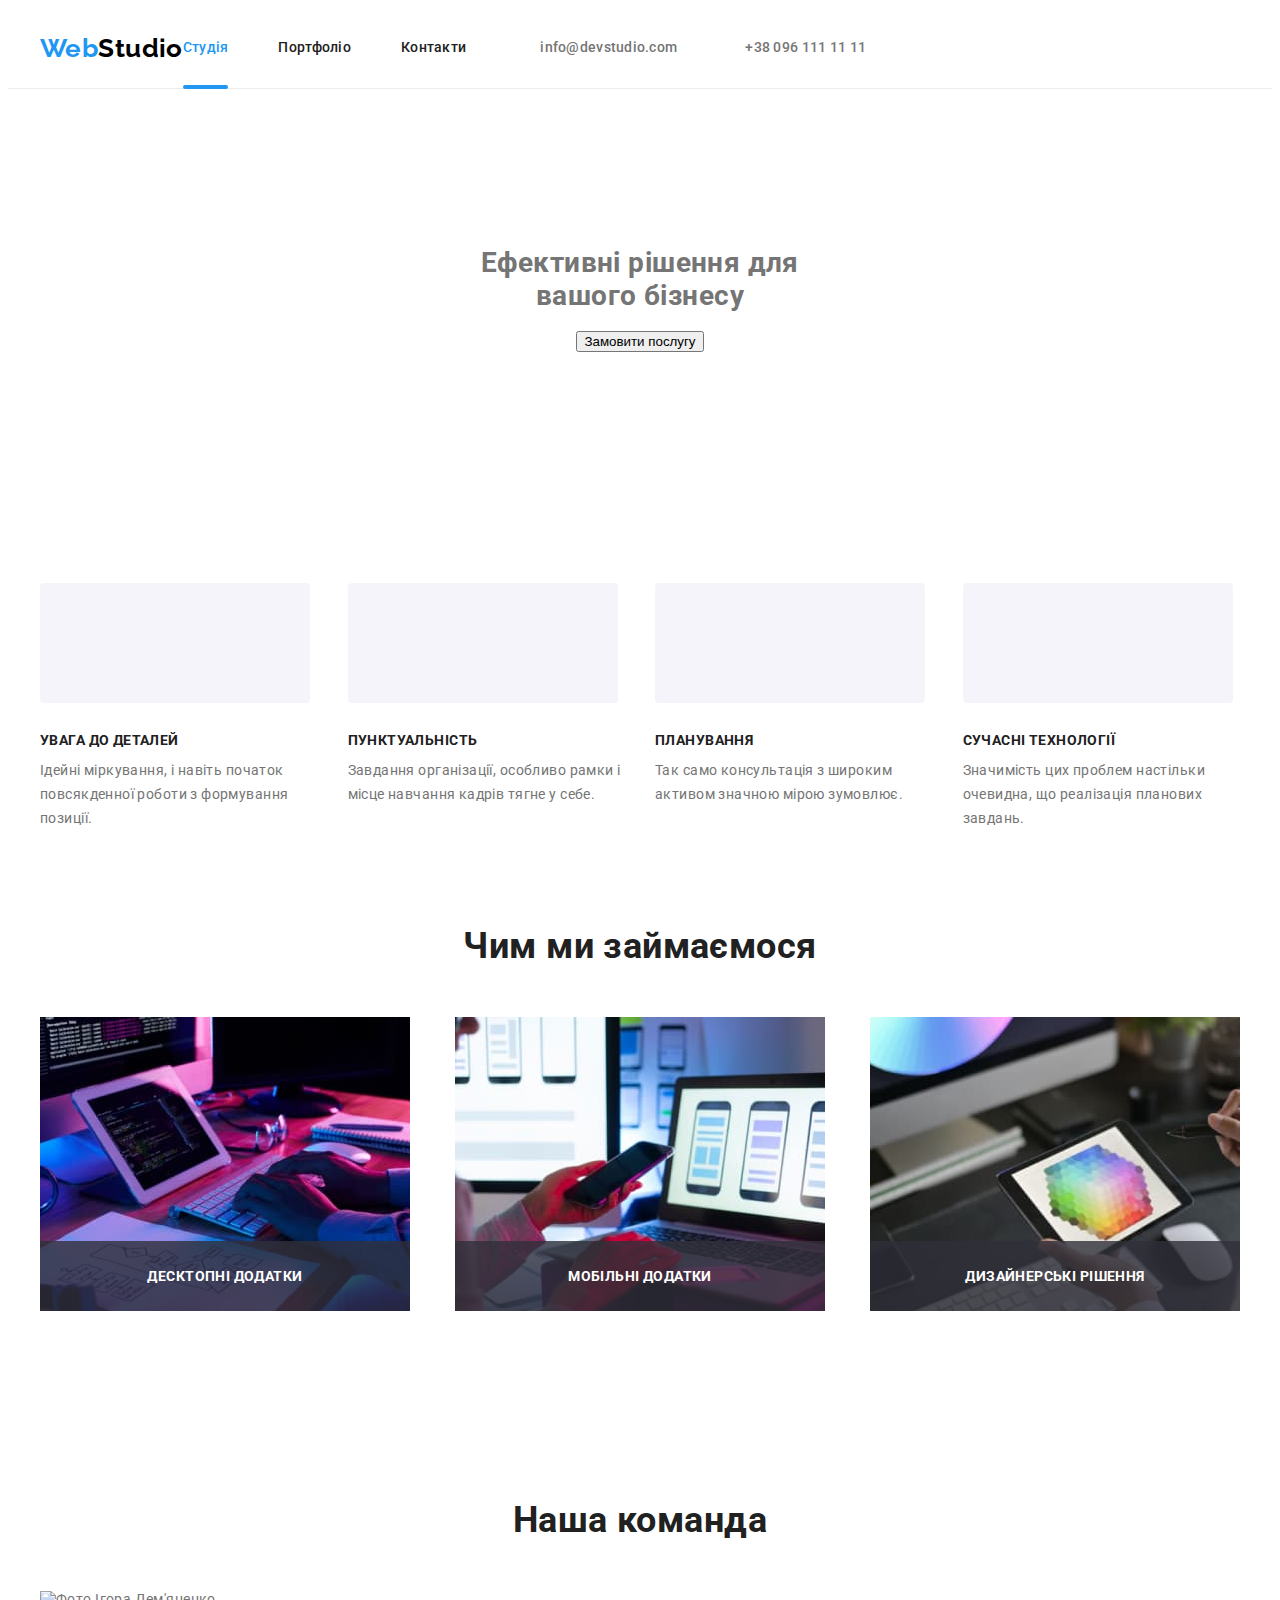
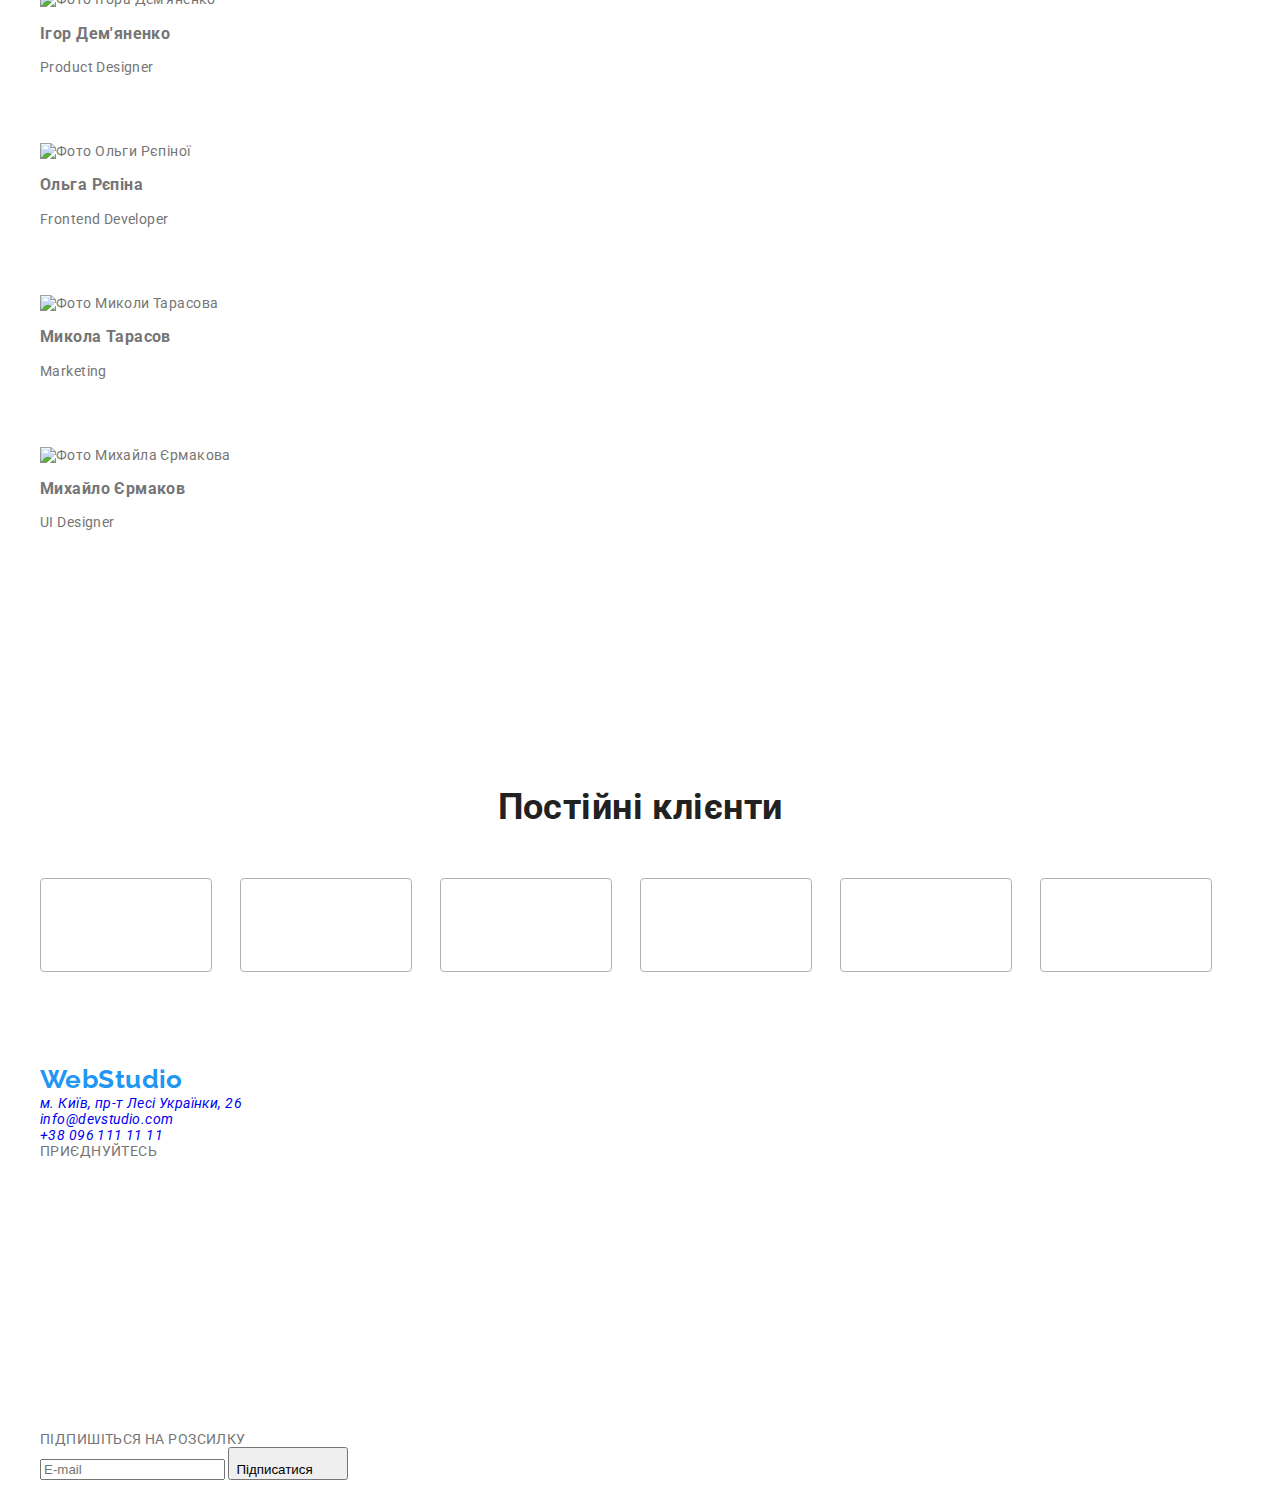
==== index.html @ cad19ddf "07.12.22" ====
<!DOCTYPE html>
<html lang="uk">
<head>
    <meta charset="UTF-8">
    <meta http-equiv="X-UA-Compatible" content="IE=edge">
    <meta name="viewport" content="width=device-width, initial-scale=1.0">
    <title>WebStudio</title>
    <link href="https://fonts.googleapis.com/css2?family=Raleway:wght@700&family=Roboto:wght@400;500;700;900&display=swap" rel="stylesheet">
    <link rel="stylesheet" href="https://cdnjs.cloudflare.com/ajax/libs/modern-normalize/1.1.0/modern-normalize.min.css" integrity="sha512-wpPYUAdjBVSE4KJnH1VR1HeZfpl1ub8YT/NKx4PuQ5NmX2tKuGu6U/JRp5y+Y8XG2tV+wKQpNHVUX03MfMFn9Q==" crossorigin="anonymous" referrerpolicy="no-referrer" />
    <link rel="stylesheet" href="./css/main.min.css">
</head>
<body>

    <!-- header -->

<header class="page-header">
  <div class="container">
    <nav class="site-nav">
        <a href="./index.html" class="logo">Web<span class="logo--black">Studio</span></a>
        <button class="menu-button is-open" 
        data-menu-button>
            <svg
            width="40"
            height="40"
            aria-label="Перемикач мобільного меню">
        
                <use class="icon-close" href="./images/icons.svg#icon-menu-close"></use>
                <use class="icon-menu" href="./images/icons.svg#icon-menu"></use>
            </svg>
        </button>
        <div class="menu is-open" data-menu>
            <ul class="site-nav__list">
                <li class="site-nav__item"><a href="./index.html" class="site-nav__link site-nav__link--current">Студія</a></li>
                <li class="site-nav__item"><a href="./portfolio.html" class="site-nav__link">Портфоліо</a></li>
                <li class="site-nav__item"><a href="" class="site-nav__link">Контакти</a></li>
            </ul>
    
            <ul class="contacts">
                <li class="contacts__item">
                    <a href="tel:+380961111111" class="contacts__link contacts__link--tel">
                        <svg class="contacts__icon" width="10" height="16">
                            <use href="./images/icons.svg#icon-smartphone"></use>
                        </svg>+38 096 111 11 11</a></li>
                <li class="contacts__item">
                    <a href="mailto:info@devstudio.com" class="contacts__link contacts__link--smaller-font">
                        <svg class="contacts__icon" width="16" height="12">
                            <use href="./images/icons.svg#icon-envelope"></use>
                    </svg>info@devstudio.com</a></li>
            </ul>

            <ul class="menu-socials">
                <li class="menu-socials__item"><a href="" class="menu-socials__link">Instagram</a><span class="line">|</span></li>
                <li class="menu-socials__item"><a href="" class="menu-socials__link">Twitter</a><span class="line">|</span></li>
                <li class="menu-socials__item"><a href="" class="menu-socials__link">Facebook</a><span class="line">|</span></li>
                <li class="menu-socials__item"><a href="" class="menu-socials__link">Linkedin</a></li>
            </ul>
        </div>
    </nav>
  </div>
</header>

<main>
    
<!-- hero -->

    <section class="hero">
        <div>
            <h1 class="hero__title">Ефективні рішення для<br>вашого бізнесу</h1>
            <button type="button" class="button" data-modal-open>Замовити послугу</button>
        </div>
    </section>

    <!-- features -->
    
    <section class="section">
        <div class="container">
            <h2 class="section__title section__title--visually-hidden">Особливості</h2>
        <ul class="features">
            <li class="features__item">
                <div class="features__icon">
                    <svg width="70" height="70">
                        <use href="./images/icons.svg#icon-antenna"></use>
                    </svg>
                </div>
                <h3 class="features__title">УВАГА ДО ДЕТАЛЕЙ</h3>
                <p class="features__text">Ідейні міркування, і навіть початок повсякденної роботи з формування позиції.</p>
            </li>
            <li class="features__item">
                <div class="features__icon">
                    <svg width="70" height="70">
                        <use href="./images/icons.svg#icon-clock"></use>
                    </svg>
                </div>
                <h3 class="features__title">ПУНКТУАЛЬНІСТЬ</h3>
                <p class="features__text">Завдання організації, особливо рамки і місце навчання кадрів тягне у себе.</p>
            </li>
            <li class="features__item">
                <div class="features__icon">
                    <svg width="70" height="70">
                        <use href="./images/icons.svg#icon-diagram"></use>
                    </svg>
                </div>
                <h3 class="features__title">ПЛАНУВАННЯ</h3>
                <p class="features__text">Так само консультація з широким активом значною мірою зумовлює.</p>
            </li>
            <li class="features__item">
                <div class="features__icon">
                    <svg width="70" height="70">
                        <use href="./images/icons.svg#icon-astronaut"></use>
                    </svg>
                </div>
                <h3 class="features__title">СУЧАСНІ ТЕХНОЛОГІЇ</h3>
                <p class="features__text">Значимість цих проблем настільки очевидна, що реалізація планових завдань.</p>
            </li>
        </ul>
        </div>
    </section>

    <!-- work -->
    
    <section class="section section--no-padding">
       <div class="container">
        <h2 class="section__title">Чим ми займаємося</h2>
        <ul class="work">
            <li class="work__item">
                <img src="./images/Work/photo1.jpg" alt="Десктопні додатки" width="370">
                <p class="work__description">ДЕСКТОПНІ ДОДАТКИ</p>
            </li>
            <li class="work__item">
                <img src="./images/Work/photo2.jpg" alt="Мобільні додатки" width="370">
                <p class="work__description">МОБІЛЬНІ ДОДАТКИ</p>
            </li>
            <li class="work__item">
                <img src="./images/Work/photo3.jpg" alt="Дизайнерські рішення" width="370">
                <p class="work__description">ДИЗАЙНЕРСЬКІ РІШЕННЯ</p>
            </li>
        </ul>
       </div>
    </section>

    <!-- team -->
    
    <section class="section section--bgc-change">
        <div class="container">
            <h2 class="section__title">Наша команда</h2>
        <ul class="team">
            <li class="team__item">
                <img src="images/Team/team-card-1.jpg" alt="Фото Ігора Дем'яненко" width="270">
                <div class="team__info">
                    <h3 class="team__name">Ігор Дем'яненко</h3>
                    <p class="team__position">Product Designer</p>
                    <ul class="socials">
                        <li>
                            <a href="" class="socials__link">
                                <svg class="socials__icon" width="20" height="20">
                                <use href="./images/icons.svg#icon-instagram"></use>
                                </svg>
                            </a>
                        </li>
                        <li>
                            <a href="" class="socials__link">
                                <svg class="socials__icon" width="20" height="20">
                                <use href="./images/icons.svg#icon-twitter"></use>
                                </svg>
                            </a>
                        </li>
                        <li>
                            <a href="" class="socials__link">
                                <svg class="socials__icon" width="20" height="20">
                                <use href="./images/icons.svg#icon-facebook"></use>
                                </svg>
                            </a>
                        </li>
                        <li>
                            <a href="" class="socials__link">
                                <svg class="socials__icon" width="20" height="20">
                                <use href="./images/icons.svg#icon-linkedin"></use>
                                </svg>
                            </a>
                        </li>
                    </ul>
                </div>
            </li>
            <li class="team__item">
                <img src="images/Team/team-card-2.jpg" alt="Фото Ольги Рєпіної" width="270">
                <div class="team__info">
                    <h3 class="team__name">Ольга Рєпіна</h3>
                    <p class="team__position">Frontend Developer</p>
                    <ul class="socials">
                        <li>
                            <a href="" class="socials__link">
                                <svg class="socials__icon" width="20" height="20">
                                <use href="./images/icons.svg#icon-instagram"></use>
                                </svg>
                            </a>
                        </li>
                        <li>
                            <a href="" class="socials__link">
                                <svg class="socials__icon" width="20" height="20">
                                <use href="./images/icons.svg#icon-twitter"></use>
                                </svg>
                            </a>
                        </li>
                        <li>
                            <a href="" class="socials__link">
                                <svg class="socials__icon" width="20" height="20">
                                <use href="./images/icons.svg#icon-facebook"></use>
                                </svg>
                            </a>
                        </li>
                        <li>
                            <a href="" class="socials__link">
                                <svg class="socials__icon" width="20" height="20">
                                <use href="./images/icons.svg#icon-linkedin"></use>
                                </svg>
                            </a>
                        </li>
                    </ul>      
                </div> 
            </li>
            <li class="team__item">
                <img src="images/Team/team-card-3.jpg" alt="Фото Миколи Тарасова" width="270">
                <div class="team__info">
                    <h3 class="team__name">Микола Тарасов</h3>
                    <p class="team__position">Marketing</p>
                    <ul class="socials">
                        <li>
                            <a href="" class="socials__link">
                                <svg class="socials__icon" width="20" height="20">
                                <use href="./images/icons.svg#icon-instagram"></use>
                                </svg>
                            </a>
                        </li>
                        <li>
                            <a href="" class="socials__link">
                                <svg class="socials__icon" width="20" height="20">
                                <use href="./images/icons.svg#icon-twitter"></use>
                                </svg>
                            </a>
                        </li>
                        <li>
                            <a href="" class="socials__link">
                                <svg class="socials__icon" width="20" height="20">
                                <use href="./images/icons.svg#icon-facebook"></use>
                                </svg>
                            </a>
                        </li>
                        <li>
                            <a href="" class="socials__link">
                                <svg class="socials__icon" width="20" height="20">
                                <use href="./images/icons.svg#icon-linkedin"></use>
                                </svg>
                            </a>
                        </li>
                    </ul>
                </div> 
            </li>
            <li class="team__item">
                <img src="images/Team/team-card-4.jpg" alt="Фото Михайла Єрмакова" width="270">
                <div class="team__info">
                    <h3 class="team__name">Михайло Єрмаков</h3>
                    <p class="team__position">UI Designer</p>
                    <ul class="socials">
                        <li>
                            <a href="" class="socials__link">
                                <svg class="socials__icon" width="20" height="20">
                                <use href="./images/icons.svg#icon-instagram"></use>
                                </svg>
                            </a>
                        </li>
                        <li>
                            <a href="" class="socials__link">
                                <svg class="socials__icon" width="20" height="20">
                                <use href="./images/icons.svg#icon-twitter"></use>
                                </svg>
                            </a>
                        </li>
                        <li>
                            <a href="" class="socials__link">
                                <svg class="socials__icon" width="20" height="20">
                                <use href="./images/icons.svg#icon-facebook"></use>
                                </svg>
                            </a>
                        </li>
                        <li>
                            <a href="" class="socials__link">
                                <svg class="socials__icon" width="20" height="20">
                                <use href="./images/icons.svg#icon-linkedin"></use>
                                </svg>
                            </a>
                        </li>
                    </ul>
                </div>
            </li>
        </ul>
        </div>
    </section>

    <!-- clients -->

    <section class="section">
        <div class="container">
            <h2 class="section__title">Постійні клієнти</h2>
            <ul class="clients">
                <li class="clients__item">
                    <a href="" class="clients__link">
                    <svg class="clients__icon" width="106" height="60">
                        <use href="./images/icons.svg#icon-logo1"></use>
                    </svg>
                    </a>
                </li>
                <li class="clients__item">
                    <a href="" class="clients__link">
                    <svg class="clients__icon" width="106" height="60">
                        <use href="./images/icons.svg#icon-logo2"></use>
                    </svg>
                    </a>
                </li>
                <li class="clients__item">
                    <a href="" class="clients__link">
                    <svg width="106" height="60">
                        <use href="./images/icons.svg#icon-logo3"></use>
                    </svg>
                    </a>
                </li>
                <li class="clients__item">
                    <a href="" class="clients__link">
                    <svg width="106" height="60">
                        <use href="./images/icons.svg#icon-logo4"></use>
                    </svg>
                    </a>
                </li>
                <li class="clients__item">
                    <a href="" class="clients__link">
                    <svg width="106" height="60">
                        <use href="./images/icons.svg#icon-logo5"></use>
                    </svg>
                    </a>
                </li>
                <li class="clients__item">
                    <a href="" class="clients__link">
                    <svg width="106" height="60">
                        <use href="./images/icons.svg#icon-logo6"></use>
                    </svg>
                    </a>
                </li>
            </ul>
        </div>
    </section>

</main>

<!-- footer -->

<footer class="page-footer">
    <div class="container container__footer">
    <div>
        <a href="./index.html" class="logo">Web<span class="logo--white">Studio</span></a>
        <address class="address">
            <ul>
                <li><a 
                    href="https://goo.gl/maps/H3xWFZDihMZvuxgB9" class="address__link"
                    target="_blank"
                    rel="noopener nofollow noreferrer">
                    м. Київ, пр-т Лесі Українки, 26</a></li>
                <li><a href="mailto:info@devstudio.com" class="address__link address__link--transparent">info@devstudio.com</a></li>
                <li><a href="tel:+380961111111" class="address__link address__link--transparent">+38 096 111 11 11</a></li>
            </ul>
        </address>
    </div>

   <div class="footer-socials">
    <p class="footer-socials__slogan">ПРИЄДНУЙТEСЬ</p>
    <ul class="footer-socials__list">
        <li>
            <a href="" class="socials__link socials__link--footer">
                <svg width="20" height="20">
                    <use href="./images/icons.svg#icon-instagram"></use>
                </svg>
            </a>
        </li>
        <li>
            <a href="" class="socials__link socials__link--footer">
                <svg width="20" height="20">
                    <use href="./images/icons.svg#icon-twitter"></use>
                </svg>
            </a>
        </li>
        <li>
            <a href="" class="socials__link socials__link--footer">
                <svg width="20" height="20">
                    <use href="./images/icons.svg#icon-facebook"></use>
                </svg>
            </a>
        </li>
        <li>
            <a href="" class="socials__link socials__link--footer">
                <svg width="20" height="20">
                    <use href="./images/icons.svg#icon-linkedin"></use>
                </svg>
            </a>
        </li>
    </ul>
   </div>

   <form class="footer-form">
    <p class="footer-form__slogan">ПІДПИШІТЬСЯ НА РОЗСИЛКУ</p>
    <div class="footer-form__field">
        <input class="footer-form__input" 
        type="email" 
        name="mail" 
        placeholder="E-mail"
        aria-label="Your e-mail">
    <button type="submit" class="button">Підписатися
        <svg class="button__icon" width="24" height="24">
            <use href="./images/icons.svg#icon-send"></use>
        </svg>
    </button>
    </div>
   </form>
    </div>
</footer>

<!-- modal window -->

<div class="backdrop is-hidden" data-modal>
    <div class="modal">
        <form class="form" autocomplete="off">

            <b class="form__slogan">Залиште свої дані, ми вам передзвонимо</b>
           
            <div class="form__field">
                <label class="form__label" for="name">Ім'я</label>
                <input class="form__input" 
                type="text" 
                name="name" 
                id="name">
                <svg class="form__icon" width="18" height="18">
                    <use href="./images/icons.svg#icon-person"></use>
                </svg>                
            </div>

            <div class="form__field">
                <label class="form__label" for="tel">Телефон</label>
                <input class="form__input" 
                type="tel" 
                name="tel" 
                id="tel">
                <svg class="form__icon" width="18" height="18">
                    <use href="./images/icons.svg#icon-phone"></use>
                </svg>                
            </div>

            <div class="form__field">
                <label class="form__label" for="mail">Пошта</label>
                <input class="form__input" 
                type="email" 
                name="mail" 
                id="mail">
                <svg class="form__icon" width="18" height="18">
                    <use href="./images/icons.svg#icon-email"></use>
                </svg>
            </div>

            <div class="form__field form__field--last">
                <label class="form__label" for="comment">Коментар</label>
                <textarea class="form__textarea" 
                name="comment" 
                id="comment" 
                placeholder="Введіть текст">
                </textarea>
            </div>

                <label class="check">
                    <input class="check__input" type="checkbox" name="agreement">
                    <span class="check__icon"></span>
                    Погоджуюся з розсилкою та приймаю <a href="" class="check__link">Умови договору</a>                    
                </label>

            <button class="button button__form" type="submit">Відправити</button>
        </form>

        <button class="button-close" type="button" data-modal-close>
            <svg width="11" height="11">
                <use href="./images/icons.svg#icon-close"></use>
            </svg>
        </button>
    </div>
</div>

<script src="./mobile-menu.js"></script>
<script src="./modal.js"></script>

</body>
</html>
---- css/main.min.css ----
body{background-color:var(--white);color:#757575;font-family:Roboto,sans-serif;font-size:14px;letter-spacing:.03em}ul{list-style:none;margin:0;padding:0}a{text-decoration:none}img{display:block;max-width:100%;height:auto}p{margin-top:0;margin-bottom:0}.page-header{position:relative;background-color:#fff;border-bottom:1px solid #ececec}.logo{color:#2196f3;font-family:Raleway,sans-serif;font-weight:700;font-size:24px;line-height:1.17;padding-top:16px;padding-bottom:16px}@media screen and (min-width: 1200px){.logo{font-size:26px;line-height:1.19}}.logo--black{color:#000}.menu-button{position:absolute;top:10px;right:10px;z-index:999;display:-webkit-inline-box;display:-ms-inline-flexbox;display:inline-flex;margin:0;padding:0;border:none;background-color:rgba(0,0,0,0)}@media screen and (min-width: 768px){.menu-button{display:none}}.menu-button .icon-close{display:none}.menu-button.is-open .icon-close{display:block}.menu-button.is-open .icon-menu{display:none}.menu-button:hover .icon-close{fill:#2196f3}@media screen and (max-width: 767px){.menu{display:none}.menu.is-open{display:block;position:absolute;top:0;left:0;width:100%;padding:32px 15px;background-color:#fff}}@media screen and (min-width: 768px){.menu{display:-webkit-box;display:-ms-flexbox;display:flex}}@media screen and (min-width: 1200px){.menu{-webkit-box-pack:justify;-ms-flex-pack:justify;justify-content:space-between}}.site-nav{display:-webkit-box;display:-ms-flexbox;display:flex;-webkit-box-align:center;-ms-flex-align:center;align-items:center}@media screen and (max-width: 767px){.site-nav__list{margin-bottom:274px}}@media screen and (min-width: 768px){.site-nav__list{display:-webkit-box;display:-ms-flexbox;display:flex;-webkit-box-pack:justify;-ms-flex-pack:justify;justify-content:space-between}}@media screen and (min-width: 768px){.site-nav__item:not(:first-child){margin-left:50px}}.site-nav__link{display:block;padding-top:16px;padding-bottom:16px;color:#212121;font-weight:500;letter-spacing:.02em;-webkit-transition:color 250ms cubic-bezier(0.4, 0, 0.2, 1);transition:color 250ms cubic-bezier(0.4, 0, 0.2, 1)}.site-nav__link:hover,.site-nav__link:focus{color:#2196f3}.site-nav__link--current{color:#2196f3}@media screen and (max-width: 767px){.site-nav__link{font-size:40px;line-height:1.18}}@media screen and (min-width: 768px){.site-nav__link{font-size:14;line-height:1.14;padding-top:32px;padding-bottom:32px}}@media screen and (min-width: 768px){.site-nav__link--current{position:relative}.site-nav__link--current::after{content:" ";position:absolute;width:100%;height:4px;border-radius:2px;left:0;bottom:-1px;background:#2196f3}}@media screen and (max-width: 767px){.contacts{margin-bottom:32px}}@media screen and (min-width: 768px){.contacts{display:-webkit-box;display:-ms-flexbox;display:flex;-webkit-box-orient:vertical;-webkit-box-direction:reverse;-ms-flex-direction:column-reverse;flex-direction:column-reverse;-webkit-box-pack:center;-ms-flex-pack:center;justify-content:center;margin-left:96px}}@media screen and (min-width: 1200px){.contacts{-webkit-box-orient:horizontal;-webkit-box-direction:reverse;-ms-flex-direction:row-reverse;flex-direction:row-reverse;margin-left:auto}}@media screen and (min-width: 1200px){.contacts__item{margin-left:50px}}.contacts__link{display:block;color:#757575;font-weight:500;letter-spacing:.02em;-webkit-transition:color 250ms cubic-bezier(0.4, 0, 0.2, 1);transition:color 250ms cubic-bezier(0.4, 0, 0.2, 1)}@media screen and (max-width: 767px){.contacts__link{font-size:34px;line-height:1.18;padding-top:16px;padding-bottom:16px}.contacts__link--smaller-font{font-size:24px;line-height:1.17}.contacts__link--tel{color:#2196f3}}@media screen and (min-width: 768px){.contacts__link{font-size:12px;line-height:1.17;padding-top:5px;padding-bottom:5px}}@media screen and (min-width: 1200px){.contacts__link{font-size:14px;line-height:1.14;padding-top:32px;padding-bottom:32px}}.contacts__icon{display:none}@media screen and (min-width: 768px){.contacts__icon{display:inline-block;vertical-align:middle;margin-right:8px;fill:currentColor}}.menu-socials{display:-webkit-box;display:-ms-flexbox;display:flex}@media screen and (min-width: 768px){.menu-socials{display:none}}.menu-socials__link{font-weight:500;font-size:18px;line-height:1.22;letter-spacing:.02;color:#2196f3;padding-top:16px;padding-bottom:16px}.line{color:#2196f3;margin-left:10px;margin-right:10px}.container{margin-left:auto;margin-right:auto;padding-left:15px;padding-right:15px}@media screen and (min-width: 480px){.container{width:480px}}@media screen and (min-width: 768px){.container{width:768px}}@media screen and (min-width: 1200px){.container{width:1200px}}.hero{display:-webkit-box;display:-ms-flexbox;display:flex;-webkit-box-pack:center;-ms-flex-pack:center;justify-content:center;-webkit-box-align:center;-ms-flex-align:center;align-items:center;text-align:center;max-width:1600px;height:400px;margin-left:auto;margin-right:auto}.section{padding-top:60px;padding-bottom:60px}@media screen and (min-width: 1200px){.section{padding-top:94px;padding-bottom:94px}}.section__title{margin-top:0;margin-bottom:30px;text-align:center;color:#212121;font-weight:700;font-size:28px;line-height:1.17}@media screen and (min-width: 1200px){.section__title{margin-bottom:50px;font-size:36px}}.section__title--visually-hidden{position:absolute;white-space:nowrap;width:1px;height:1px;overflow:hidden;border:0;padding:0;clip:rect(0 0 0 0);-webkit-clip-path:inset(50%);clip-path:inset(50%);margin:-1px}@media screen and (min-width: 768px){.features{display:-webkit-box;display:-ms-flexbox;display:flex;-ms-flex-wrap:wrap;flex-wrap:wrap;margin:-15px}}@media screen and (min-width: 1200px){.features{-ms-flex-wrap:nowrap;flex-wrap:nowrap}}@media screen and (min-width: 768px){.features__item{margin:15px;-ms-flex-preferred-size:calc((100% - 60px)/2);flex-basis:calc((100% - 60px)/2)}}@media screen and (max-width: 767px){.features__item:not(:last-child){margin-bottom:30px}}.features__icon{display:-webkit-box;display:-ms-flexbox;display:flex;-webkit-box-pack:center;-ms-flex-pack:center;justify-content:center;-webkit-box-align:center;-ms-flex-align:center;align-items:center;max-width:450px;height:120px;border-radius:4px;margin-bottom:30px;background-color:#f5f4fa}@media screen and (min-width: 768px){.features__icon{max-width:354px}}@media screen and (min-width: 1200px){.features__icon{max-width:270px}}.features__title{margin-top:0;margin-bottom:10px;color:#212121;font-size:14px;font-weight:700;line-height:1.14}@media screen and (max-width: 767px){.features__title{text-align:center}}.features__text{line-height:1.71}.section--no-padding{padding-top:0}@media screen and (max-width: 1199px){.section--no-padding{display:none}}.work{display:-webkit-box;display:-ms-flexbox;display:flex;-webkit-box-pack:justify;-ms-flex-pack:justify;justify-content:space-between}.work__item{position:relative;width:370px}.work__description{position:absolute;left:0;bottom:0;display:-webkit-box;display:-ms-flexbox;display:flex;-webkit-box-pack:center;-ms-flex-pack:center;justify-content:center;-webkit-box-align:center;-ms-flex-align:center;align-items:center;width:100%;height:70px;font-weight:700;color:#fff;background-color:rgba(47,48,58,.8)}.socials{display:-webkit-box;display:-ms-flexbox;display:flex;-webkit-box-pack:justify;-ms-flex-pack:justify;justify-content:space-between}.socials__link{display:-webkit-box;display:-ms-flexbox;display:flex;-webkit-box-pack:center;-ms-flex-pack:center;justify-content:center;-webkit-box-align:center;-ms-flex-align:center;align-items:center;padding:12px;width:44px;height:44px;border-radius:50%;color:#afb1b8;-webkit-transition:background-color 250ms cubic-bezier(0.4, 0, 0.2, 1),color 250ms cubic-bezier(0.4, 0, 0.2, 1);transition:background-color 250ms cubic-bezier(0.4, 0, 0.2, 1),color 250ms cubic-bezier(0.4, 0, 0.2, 1)}.socials__link:hover,.socials__link:focus{background-color:#2196f3;color:#fff}.socials__icon{fill:currentColor}.clients{display:-webkit-box;display:-ms-flexbox;display:flex;-ms-flex-wrap:wrap;flex-wrap:wrap;margin:-15px}.clients__item{margin:15px;width:calc((100% - 60px)/2);height:92px}@media screen and (min-width: 768px){.clients__item{width:calc((100% - 90px)/3)}}@media screen and (min-width: 1200px){.clients__item{width:170px}}.clients__link{display:-webkit-box;display:-ms-flexbox;display:flex;-webkit-box-pack:center;-ms-flex-pack:center;justify-content:center;-webkit-box-align:center;-ms-flex-align:center;align-items:center;width:100%;height:100%;border:1px solid #afb1b8;border-radius:4px;fill:#afb1b8;-webkit-transition:fill 250ms cubic-bezier(0.4, 0, 0.2, 1),border 250ms cubic-bezier(0.4, 0, 0.2, 1);transition:fill 250ms cubic-bezier(0.4, 0, 0.2, 1),border 250ms cubic-bezier(0.4, 0, 0.2, 1)}.clients__link:hover,.clients__link:focus{fill:#2196f3;border:1px solid #2196f3}.backdrop{position:fixed;top:0;left:0;width:100%;height:100%;background-color:rgba(0,0,0,.2);overflow-y:scroll;opacity:1;-webkit-transition:opacity 250ms cubic-bezier(0.4, 0, 0.2, 1);transition:opacity 250ms cubic-bezier(0.4, 0, 0.2, 1)}.backdrop.is-hidden{opacity:0;pointer-events:none}.backdrop.is-hidden .modal{-webkit-transform:translate(-50%, -50%) scale(0.9);transform:translate(-50%, -50%) scale(0.9)}.modal{position:absolute;top:50%;left:50%;min-width:450px;min-height:609px;border-radius:4px;background-color:#fff;-webkit-box-shadow:0px 1px 3px rgba(0,0,0,.12),0px 1px 1px rgba(0,0,0,.14),0px 2px 1px rgba(0,0,0,.2);box-shadow:0px 1px 3px rgba(0,0,0,.12),0px 1px 1px rgba(0,0,0,.14),0px 2px 1px rgba(0,0,0,.2);-webkit-transform:translate(-50%, -50%) scale(1);transform:translate(-50%, -50%) scale(1);-webkit-transition:-webkit-transform 250ms cubic-bezier(0.4, 0, 0.2, 1);transition:-webkit-transform 250ms cubic-bezier(0.4, 0, 0.2, 1);transition:transform 250ms cubic-bezier(0.4, 0, 0.2, 1);transition:transform 250ms cubic-bezier(0.4, 0, 0.2, 1), -webkit-transform 250ms cubic-bezier(0.4, 0, 0.2, 1)}@media screen and (min-width: 1200px){.modal{min-width:528px;min-height:581px}}.button-close{position:absolute;top:8px;right:8px;display:-webkit-box;display:-ms-flexbox;display:flex;-webkit-box-pack:center;-ms-flex-pack:center;justify-content:center;-webkit-box-align:center;-ms-flex-align:center;align-items:center;width:30px;height:30px;padding:0;background-color:#fff;border:1px solid rgba(0,0,0,.1);border-radius:50%;-webkit-transition:fill 250ms cubic-bezier(0.4, 0, 0.2, 1),background-color 250ms cubic-bezier(0.4, 0, 0.2, 1),border 250ms cubic-bezier(0.4, 0, 0.2, 1);transition:fill 250ms cubic-bezier(0.4, 0, 0.2, 1),background-color 250ms cubic-bezier(0.4, 0, 0.2, 1),border 250ms cubic-bezier(0.4, 0, 0.2, 1)}.button-close:hover{fill:#2196f3}.form{width:450px;margin-left:auto;margin-right:auto;padding:40px}@media screen and (min-width: 1200px){.form{min-width:528px}}.form__slogan{display:block;text-align:center;margin-bottom:12px;color:#212121;font-size:20px;line-height:1.15;letter-spacing:.03em}.form__field{position:relative;display:-webkit-box;display:-ms-flexbox;display:flex;-webkit-box-orient:vertical;-webkit-box-direction:normal;-ms-flex-direction:column;flex-direction:column;margin-bottom:10px}.form__field--last{margin-bottom:20px}.form__label{margin-bottom:4px;font-size:12px;line-height:1.17;letter-spacing:.01em}.form__input{height:40px;margin:0;padding-left:42px;border:1px solid rgba(33,33,33,.2);border-radius:4px;font-style:inherit;font-size:12px;line-height:1.17;letter-spacing:.01em;-webkit-transition:border-color 250ms cubic-bezier(0.4, 0, 0.2, 1);transition:border-color 250ms cubic-bezier(0.4, 0, 0.2, 1)}.form__field:focus-within .form__input{border-color:#2196f3}.form__icon{position:absolute;bottom:11px;left:12px;fill:#212121;-webkit-transition:fill 250ms cubic-bezier(0.4, 0, 0.2, 1);transition:fill 250ms cubic-bezier(0.4, 0, 0.2, 1)}.form__field:focus-within .form__icon{fill:#2196f3}.form__textarea{resize:none;height:120px;padding:12px 16px;border:1px solid rgba(33,33,33,.2);border-radius:4px}.form__field:focus-within .form__textarea{border-color:#2196f3}.form__textarea::-webkit-input-placeholder{color:rgba(117,117,117,.5)}.form__textarea::-moz-placeholder{color:rgba(117,117,117,.5)}.form__textarea:-ms-input-placeholder{color:rgba(117,117,117,.5)}.form__textarea::-ms-input-placeholder{color:rgba(117,117,117,.5)}.form__textarea::placeholder{color:rgba(117,117,117,.5)}.check{display:-webkit-box;display:-ms-flexbox;display:flex;-webkit-box-align:center;-ms-flex-align:center;align-items:center;margin-bottom:30px;font-size:12px;line-height:1.17}@media screen and (min-width: 1200px){.check{font-size:14px;line-height:1.71;margin-left:15px}}.check__input{position:absolute;white-space:nowrap;width:1px;height:1px;overflow:hidden;border:0;padding:0;clip:rect(0 0 0 0);-webkit-clip-path:inset(50%);clip-path:inset(50%);margin:-1px}.check__icon{display:inline-block;width:16px;height:15px;border:2px solid #212121;border-radius:2px;margin-right:7px}.check__input:checked+.check__icon{background-color:#2196f3;background-image:url(../images/icon-check.svg);background-size:contain;background-origin:border-box;border-color:#2196f3}.check__link{color:#2196f3;text-decoration:underline;margin-left:4px}.button__form{display:block;margin-left:auto;margin-right:auto;-webkit-box-shadow:0px 4px 4px rgba(0,0,0,.15);box-shadow:0px 4px 4px rgba(0,0,0,.15)}/*# sourceMappingURL=main.min.css.map */
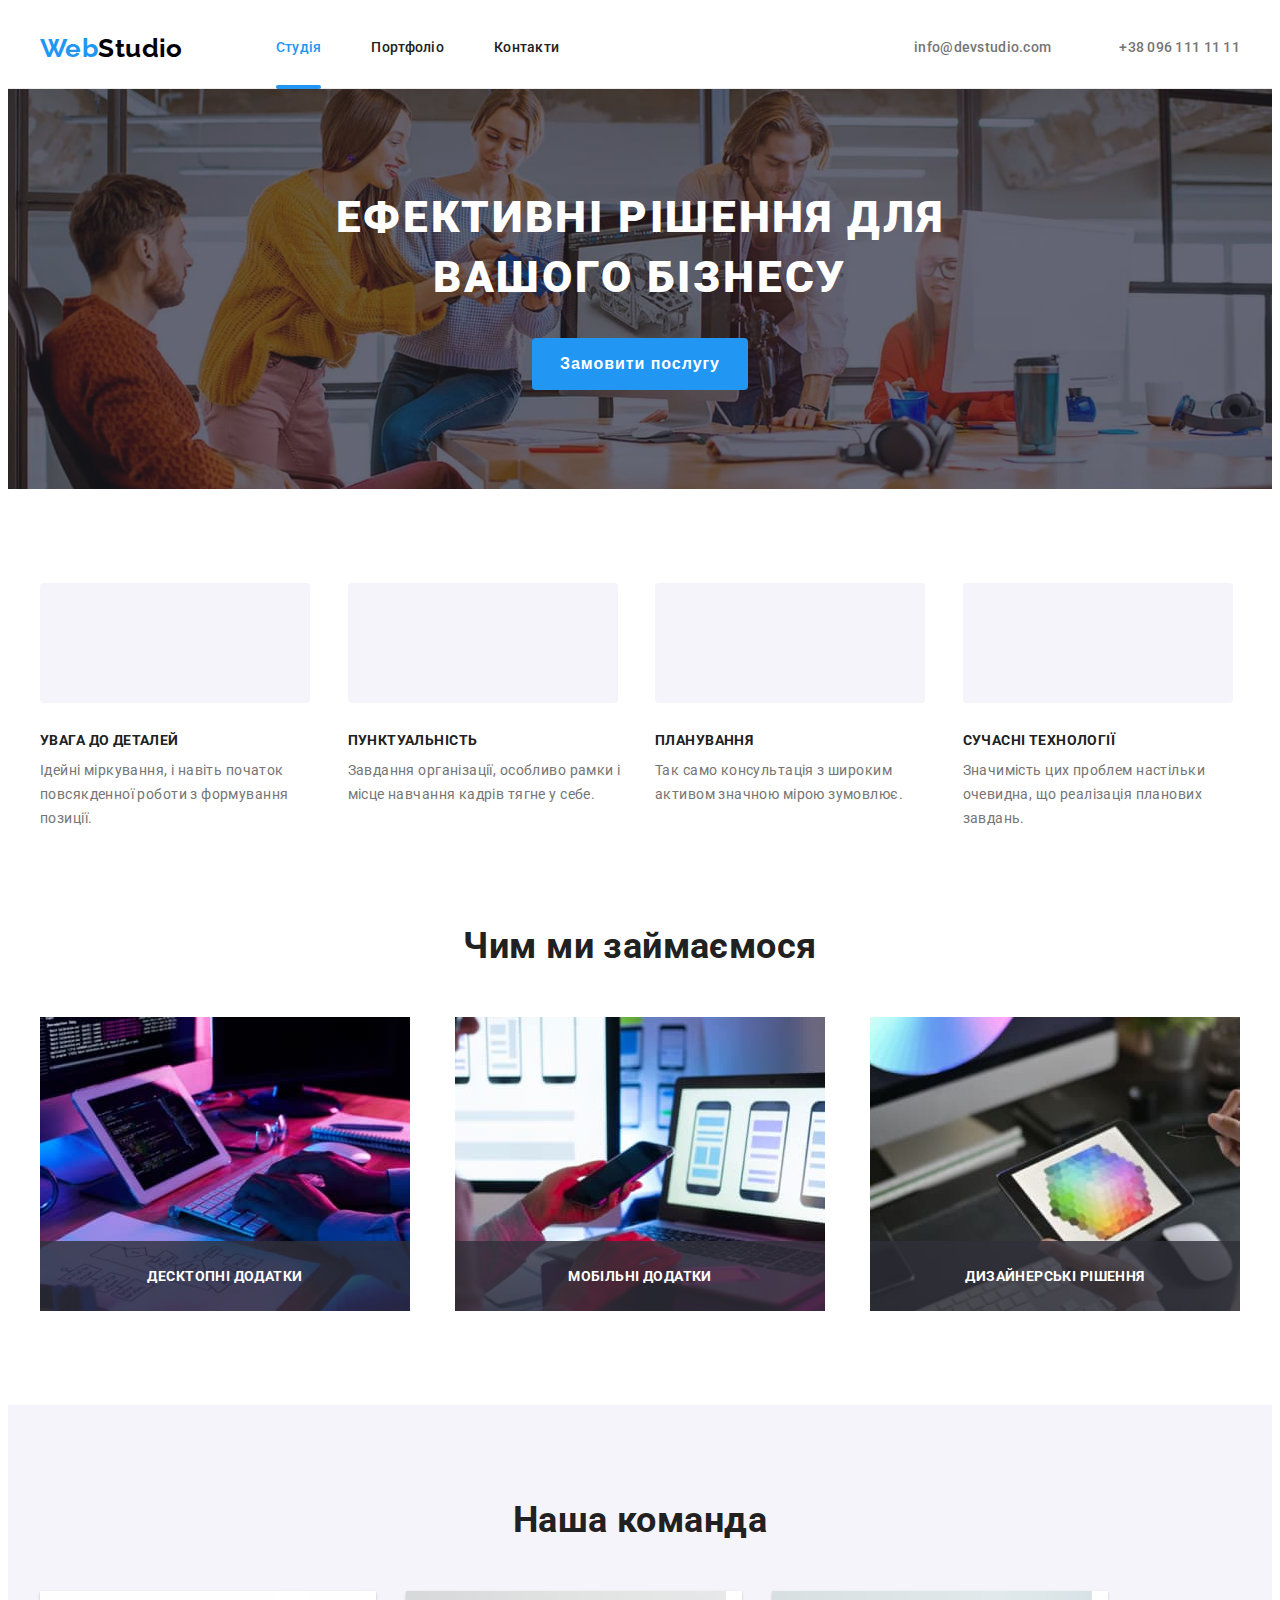
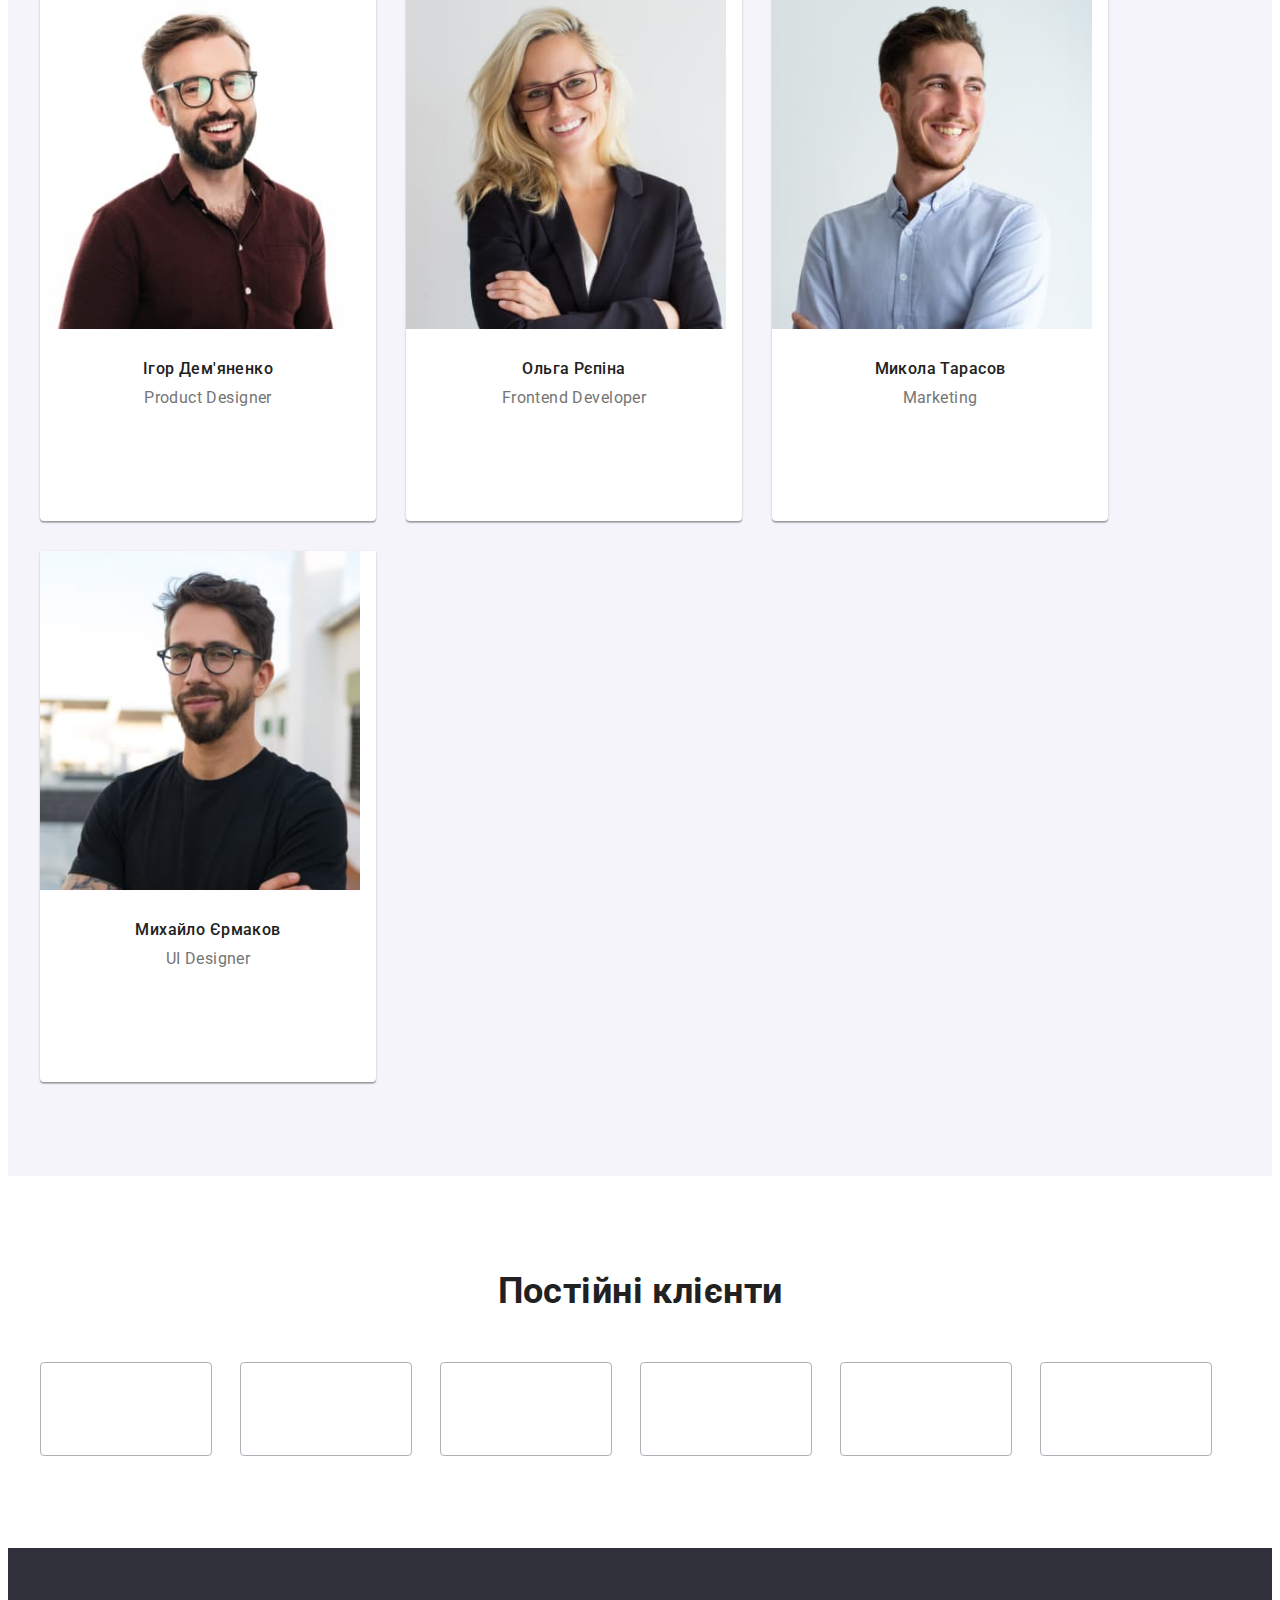
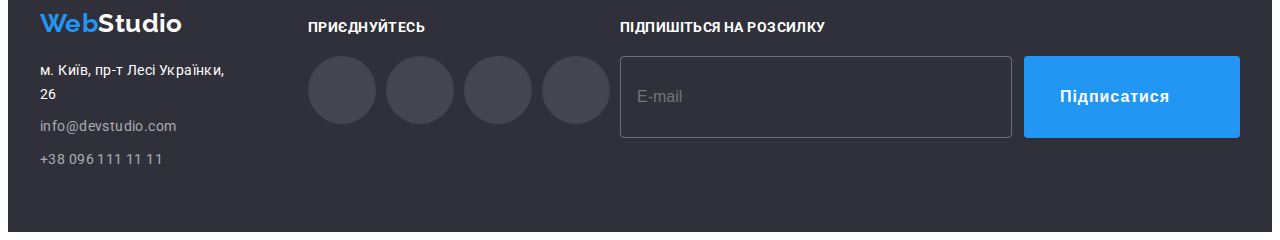
==== commit 8c6f10ed: "09.12.22" ====
--- a/index.html
+++ b/index.html
@@ -17,7 +17,7 @@
   <div class="container">
     <nav class="site-nav">
         <a href="./index.html" class="logo">Web<span class="logo--black">Studio</span></a>
-        <button class="menu-button is-open" 
+        <button class="menu-button" 
         data-menu-button>
             <svg
             width="40"
@@ -28,7 +28,7 @@
                 <use class="icon-menu" href="./images/icons.svg#icon-menu"></use>
             </svg>
         </button>
-        <div class="menu is-open" data-menu>
+        <div class="menu" data-menu>
             <ul class="site-nav__list">
                 <li class="site-nav__item"><a href="./index.html" class="site-nav__link site-nav__link--current">Студія</a></li>
                 <li class="site-nav__item"><a href="./portfolio.html" class="site-nav__link">Портфоліо</a></li>
@@ -145,7 +145,17 @@
             <h2 class="section__title">Наша команда</h2>
         <ul class="team">
             <li class="team__item">
-                <img src="images/Team/team-card-1.jpg" alt="Фото Ігора Дем'яненко" width="270">
+                <img 
+                srcset="
+                ./images/Team/img_270-1.jpg 270w, 
+                ./images/Team/img_354-1.jpg 354w, 
+                ./images/Team/img_450-1.jpg 450w, 
+                ./images/Team/img_540-1.jpg 540w, 
+                ./images/Team/img_708-1.jpg 708w, 
+                ./images/Team/img_900-1.jpg 900w" 
+                src="./images/Team/img_450-1.jpg" 
+                alt="Фото Ігора Дем'яненко" 
+                sizes="(min-width: 1200px) 25vw, (min-width: 768px) 50vw, 100vw">
                 <div class="team__info">
                     <h3 class="team__name">Ігор Дем'яненко</h3>
                     <p class="team__position">Product Designer</p>
@@ -182,7 +192,17 @@
                 </div>
             </li>
             <li class="team__item">
-                <img src="images/Team/team-card-2.jpg" alt="Фото Ольги Рєпіної" width="270">
+                <img 
+                srcset="
+                ./images/Team/img_270-2.jpg 270w, 
+                ./images/Team/img_354-2.jpg 354w, 
+                ./images/Team/img_450-2.jpg 450w, 
+                ./images/Team/img_540-2.jpg 540w, 
+                ./images/Team/img_708-2.jpg 708w, 
+                ./images/Team/img_900-2.jpg 900w"
+                src="./images/Team/img_270-2.jpg" 
+                alt="Фото Ольги Рєпіної" 
+                sizes="(min-width: 1200px) 25vw, (min-width: 768px) 50vw, 100vw">
                 <div class="team__info">
                     <h3 class="team__name">Ольга Рєпіна</h3>
                     <p class="team__position">Frontend Developer</p>
@@ -219,7 +239,17 @@
                 </div> 
             </li>
             <li class="team__item">
-                <img src="images/Team/team-card-3.jpg" alt="Фото Миколи Тарасова" width="270">
+                <img 
+                srcset="
+                ./images/Team/img_270-3.jpg 270w, 
+                ./images/Team/img_354-3.jpg 354w, 
+                ./images/Team/img_450-3.jpg 450w, 
+                ./images/Team/img_540-3.jpg 540w, 
+                ./images/Team/img_708-3.jpg 708w, 
+                ./images/Team/img_900-3.jpg 900w"
+                src="./images/Team/img_270-3.jpg" 
+                alt="Фото Миколи Тарасова" 
+                sizes="(min-width: 1200px) 25vw, (min-width: 768px) 50vw, 100vw">
                 <div class="team__info">
                     <h3 class="team__name">Микола Тарасов</h3>
                     <p class="team__position">Marketing</p>
@@ -256,7 +286,17 @@
                 </div> 
             </li>
             <li class="team__item">
-                <img src="images/Team/team-card-4.jpg" alt="Фото Михайла Єрмакова" width="270">
+                <img 
+                srcset="
+                ./images/Team/img_270-4.jpg 270w, 
+                ./images/Team/img_354-4.jpg 354w, 
+                ./images/Team/img_450-4.jpg 450w, 
+                ./images/Team/img_540-4.jpg 540w, 
+                ./images/Team/img_708-4.jpg 708w, 
+                ./images/Team/img_900-4.jpg 900w"
+                src="./images/Team/img_270-4.jpg" 
+                alt="Фото Михайла Єрмакова" 
+                sizes="(min-width: 1200px) 25vw, (min-width: 768px) 50vw, 100vw">
                 <div class="team__info">
                     <h3 class="team__name">Михайло Єрмаков</h3>
                     <p class="team__position">UI Designer</p>
@@ -354,6 +394,7 @@
 
 <footer class="page-footer">
     <div class="container container__footer">
+   <div class="page-footer__wrap">
     <div>
         <a href="./index.html" class="logo">Web<span class="logo--white">Studio</span></a>
         <address class="address">
@@ -402,6 +443,7 @@
         </li>
     </ul>
    </div>
+   </div>
 
    <form class="footer-form">
     <p class="footer-form__slogan">ПІДПИШІТЬСЯ НА РОЗСИЛКУ</p>
--- a/css/main.min.css
+++ b/css/main.min.css
@@ -1 +1 @@
-body{background-color:var(--white);color:#757575;font-family:Roboto,sans-serif;font-size:14px;letter-spacing:.03em}ul{list-style:none;margin:0;padding:0}a{text-decoration:none}img{display:block;max-width:100%;height:auto}p{margin-top:0;margin-bottom:0}.page-header{position:relative;background-color:#fff;border-bottom:1px solid #ececec}.logo{color:#2196f3;font-family:Raleway,sans-serif;font-weight:700;font-size:24px;line-height:1.17;padding-top:16px;padding-bottom:16px}@media screen and (min-width: 1200px){.logo{font-size:26px;line-height:1.19}}.logo--black{color:#000}.menu-button{position:absolute;top:10px;right:10px;z-index:999;display:-webkit-inline-box;display:-ms-inline-flexbox;display:inline-flex;margin:0;padding:0;border:none;background-color:rgba(0,0,0,0)}@media screen and (min-width: 768px){.menu-button{display:none}}.menu-button .icon-close{display:none}.menu-button.is-open .icon-close{display:block}.menu-button.is-open .icon-menu{display:none}.menu-button:hover .icon-close{fill:#2196f3}@media screen and (max-width: 767px){.menu{display:none}.menu.is-open{display:block;position:absolute;top:0;left:0;width:100%;padding:32px 15px;background-color:#fff}}@media screen and (min-width: 768px){.menu{display:-webkit-box;display:-ms-flexbox;display:flex}}@media screen and (min-width: 1200px){.menu{-webkit-box-pack:justify;-ms-flex-pack:justify;justify-content:space-between}}.site-nav{display:-webkit-box;display:-ms-flexbox;display:flex;-webkit-box-align:center;-ms-flex-align:center;align-items:center}@media screen and (max-width: 767px){.site-nav__list{margin-bottom:274px}}@media screen and (min-width: 768px){.site-nav__list{display:-webkit-box;display:-ms-flexbox;display:flex;-webkit-box-pack:justify;-ms-flex-pack:justify;justify-content:space-between}}@media screen and (min-width: 768px){.site-nav__item:not(:first-child){margin-left:50px}}.site-nav__link{display:block;padding-top:16px;padding-bottom:16px;color:#212121;font-weight:500;letter-spacing:.02em;-webkit-transition:color 250ms cubic-bezier(0.4, 0, 0.2, 1);transition:color 250ms cubic-bezier(0.4, 0, 0.2, 1)}.site-nav__link:hover,.site-nav__link:focus{color:#2196f3}.site-nav__link--current{color:#2196f3}@media screen and (max-width: 767px){.site-nav__link{font-size:40px;line-height:1.18}}@media screen and (min-width: 768px){.site-nav__link{font-size:14;line-height:1.14;padding-top:32px;padding-bottom:32px}}@media screen and (min-width: 768px){.site-nav__link--current{position:relative}.site-nav__link--current::after{content:" ";position:absolute;width:100%;height:4px;border-radius:2px;left:0;bottom:-1px;background:#2196f3}}@media screen and (max-width: 767px){.contacts{margin-bottom:32px}}@media screen and (min-width: 768px){.contacts{display:-webkit-box;display:-ms-flexbox;display:flex;-webkit-box-orient:vertical;-webkit-box-direction:reverse;-ms-flex-direction:column-reverse;flex-direction:column-reverse;-webkit-box-pack:center;-ms-flex-pack:center;justify-content:center;margin-left:96px}}@media screen and (min-width: 1200px){.contacts{-webkit-box-orient:horizontal;-webkit-box-direction:reverse;-ms-flex-direction:row-reverse;flex-direction:row-reverse;margin-left:auto}}@media screen and (min-width: 1200px){.contacts__item{margin-left:50px}}.contacts__link{display:block;color:#757575;font-weight:500;letter-spacing:.02em;-webkit-transition:color 250ms cubic-bezier(0.4, 0, 0.2, 1);transition:color 250ms cubic-bezier(0.4, 0, 0.2, 1)}@media screen and (max-width: 767px){.contacts__link{font-size:34px;line-height:1.18;padding-top:16px;padding-bottom:16px}.contacts__link--smaller-font{font-size:24px;line-height:1.17}.contacts__link--tel{color:#2196f3}}@media screen and (min-width: 768px){.contacts__link{font-size:12px;line-height:1.17;padding-top:5px;padding-bottom:5px}}@media screen and (min-width: 1200px){.contacts__link{font-size:14px;line-height:1.14;padding-top:32px;padding-bottom:32px}}.contacts__icon{display:none}@media screen and (min-width: 768px){.contacts__icon{display:inline-block;vertical-align:middle;margin-right:8px;fill:currentColor}}.menu-socials{display:-webkit-box;display:-ms-flexbox;display:flex}@media screen and (min-width: 768px){.menu-socials{display:none}}.menu-socials__link{font-weight:500;font-size:18px;line-height:1.22;letter-spacing:.02;color:#2196f3;padding-top:16px;padding-bottom:16px}.line{color:#2196f3;margin-left:10px;margin-right:10px}.container{margin-left:auto;margin-right:auto;padding-left:15px;padding-right:15px}@media screen and (min-width: 480px){.container{width:480px}}@media screen and (min-width: 768px){.container{width:768px}}@media screen and (min-width: 1200px){.container{width:1200px}}.hero{display:-webkit-box;display:-ms-flexbox;display:flex;-webkit-box-pack:center;-ms-flex-pack:center;justify-content:center;-webkit-box-align:center;-ms-flex-align:center;align-items:center;text-align:center;max-width:1600px;height:400px;margin-left:auto;margin-right:auto}.section{padding-top:60px;padding-bottom:60px}@media screen and (min-width: 1200px){.section{padding-top:94px;padding-bottom:94px}}.section__title{margin-top:0;margin-bottom:30px;text-align:center;color:#212121;font-weight:700;font-size:28px;line-height:1.17}@media screen and (min-width: 1200px){.section__title{margin-bottom:50px;font-size:36px}}.section__title--visually-hidden{position:absolute;white-space:nowrap;width:1px;height:1px;overflow:hidden;border:0;padding:0;clip:rect(0 0 0 0);-webkit-clip-path:inset(50%);clip-path:inset(50%);margin:-1px}@media screen and (min-width: 768px){.features{display:-webkit-box;display:-ms-flexbox;display:flex;-ms-flex-wrap:wrap;flex-wrap:wrap;margin:-15px}}@media screen and (min-width: 1200px){.features{-ms-flex-wrap:nowrap;flex-wrap:nowrap}}@media screen and (min-width: 768px){.features__item{margin:15px;-ms-flex-preferred-size:calc((100% - 60px)/2);flex-basis:calc((100% - 60px)/2)}}@media screen and (max-width: 767px){.features__item:not(:last-child){margin-bottom:30px}}.features__icon{display:-webkit-box;display:-ms-flexbox;display:flex;-webkit-box-pack:center;-ms-flex-pack:center;justify-content:center;-webkit-box-align:center;-ms-flex-align:center;align-items:center;max-width:450px;height:120px;border-radius:4px;margin-bottom:30px;background-color:#f5f4fa}@media screen and (min-width: 768px){.features__icon{max-width:354px}}@media screen and (min-width: 1200px){.features__icon{max-width:270px}}.features__title{margin-top:0;margin-bottom:10px;color:#212121;font-size:14px;font-weight:700;line-height:1.14}@media screen and (max-width: 767px){.features__title{text-align:center}}.features__text{line-height:1.71}.section--no-padding{padding-top:0}@media screen and (max-width: 1199px){.section--no-padding{display:none}}.work{display:-webkit-box;display:-ms-flexbox;display:flex;-webkit-box-pack:justify;-ms-flex-pack:justify;justify-content:space-between}.work__item{position:relative;width:370px}.work__description{position:absolute;left:0;bottom:0;display:-webkit-box;display:-ms-flexbox;display:flex;-webkit-box-pack:center;-ms-flex-pack:center;justify-content:center;-webkit-box-align:center;-ms-flex-align:center;align-items:center;width:100%;height:70px;font-weight:700;color:#fff;background-color:rgba(47,48,58,.8)}.socials{display:-webkit-box;display:-ms-flexbox;display:flex;-webkit-box-pack:justify;-ms-flex-pack:justify;justify-content:space-between}.socials__link{display:-webkit-box;display:-ms-flexbox;display:flex;-webkit-box-pack:center;-ms-flex-pack:center;justify-content:center;-webkit-box-align:center;-ms-flex-align:center;align-items:center;padding:12px;width:44px;height:44px;border-radius:50%;color:#afb1b8;-webkit-transition:background-color 250ms cubic-bezier(0.4, 0, 0.2, 1),color 250ms cubic-bezier(0.4, 0, 0.2, 1);transition:background-color 250ms cubic-bezier(0.4, 0, 0.2, 1),color 250ms cubic-bezier(0.4, 0, 0.2, 1)}.socials__link:hover,.socials__link:focus{background-color:#2196f3;color:#fff}.socials__icon{fill:currentColor}.clients{display:-webkit-box;display:-ms-flexbox;display:flex;-ms-flex-wrap:wrap;flex-wrap:wrap;margin:-15px}.clients__item{margin:15px;width:calc((100% - 60px)/2);height:92px}@media screen and (min-width: 768px){.clients__item{width:calc((100% - 90px)/3)}}@media screen and (min-width: 1200px){.clients__item{width:170px}}.clients__link{display:-webkit-box;display:-ms-flexbox;display:flex;-webkit-box-pack:center;-ms-flex-pack:center;justify-content:center;-webkit-box-align:center;-ms-flex-align:center;align-items:center;width:100%;height:100%;border:1px solid #afb1b8;border-radius:4px;fill:#afb1b8;-webkit-transition:fill 250ms cubic-bezier(0.4, 0, 0.2, 1),border 250ms cubic-bezier(0.4, 0, 0.2, 1);transition:fill 250ms cubic-bezier(0.4, 0, 0.2, 1),border 250ms cubic-bezier(0.4, 0, 0.2, 1)}.clients__link:hover,.clients__link:focus{fill:#2196f3;border:1px solid #2196f3}.backdrop{position:fixed;top:0;left:0;width:100%;height:100%;background-color:rgba(0,0,0,.2);overflow-y:scroll;opacity:1;-webkit-transition:opacity 250ms cubic-bezier(0.4, 0, 0.2, 1);transition:opacity 250ms cubic-bezier(0.4, 0, 0.2, 1)}.backdrop.is-hidden{opacity:0;pointer-events:none}.backdrop.is-hidden .modal{-webkit-transform:translate(-50%, -50%) scale(0.9);transform:translate(-50%, -50%) scale(0.9)}.modal{position:absolute;top:50%;left:50%;min-width:450px;min-height:609px;border-radius:4px;background-color:#fff;-webkit-box-shadow:0px 1px 3px rgba(0,0,0,.12),0px 1px 1px rgba(0,0,0,.14),0px 2px 1px rgba(0,0,0,.2);box-shadow:0px 1px 3px rgba(0,0,0,.12),0px 1px 1px rgba(0,0,0,.14),0px 2px 1px rgba(0,0,0,.2);-webkit-transform:translate(-50%, -50%) scale(1);transform:translate(-50%, -50%) scale(1);-webkit-transition:-webkit-transform 250ms cubic-bezier(0.4, 0, 0.2, 1);transition:-webkit-transform 250ms cubic-bezier(0.4, 0, 0.2, 1);transition:transform 250ms cubic-bezier(0.4, 0, 0.2, 1);transition:transform 250ms cubic-bezier(0.4, 0, 0.2, 1), -webkit-transform 250ms cubic-bezier(0.4, 0, 0.2, 1)}@media screen and (min-width: 1200px){.modal{min-width:528px;min-height:581px}}.button-close{position:absolute;top:8px;right:8px;display:-webkit-box;display:-ms-flexbox;display:flex;-webkit-box-pack:center;-ms-flex-pack:center;justify-content:center;-webkit-box-align:center;-ms-flex-align:center;align-items:center;width:30px;height:30px;padding:0;background-color:#fff;border:1px solid rgba(0,0,0,.1);border-radius:50%;-webkit-transition:fill 250ms cubic-bezier(0.4, 0, 0.2, 1),background-color 250ms cubic-bezier(0.4, 0, 0.2, 1),border 250ms cubic-bezier(0.4, 0, 0.2, 1);transition:fill 250ms cubic-bezier(0.4, 0, 0.2, 1),background-color 250ms cubic-bezier(0.4, 0, 0.2, 1),border 250ms cubic-bezier(0.4, 0, 0.2, 1)}.button-close:hover{fill:#2196f3}.form{width:450px;margin-left:auto;margin-right:auto;padding:40px}@media screen and (min-width: 1200px){.form{min-width:528px}}.form__slogan{display:block;text-align:center;margin-bottom:12px;color:#212121;font-size:20px;line-height:1.15;letter-spacing:.03em}.form__field{position:relative;display:-webkit-box;display:-ms-flexbox;display:flex;-webkit-box-orient:vertical;-webkit-box-direction:normal;-ms-flex-direction:column;flex-direction:column;margin-bottom:10px}.form__field--last{margin-bottom:20px}.form__label{margin-bottom:4px;font-size:12px;line-height:1.17;letter-spacing:.01em}.form__input{height:40px;margin:0;padding-left:42px;border:1px solid rgba(33,33,33,.2);border-radius:4px;font-style:inherit;font-size:12px;line-height:1.17;letter-spacing:.01em;-webkit-transition:border-color 250ms cubic-bezier(0.4, 0, 0.2, 1);transition:border-color 250ms cubic-bezier(0.4, 0, 0.2, 1)}.form__field:focus-within .form__input{border-color:#2196f3}.form__icon{position:absolute;bottom:11px;left:12px;fill:#212121;-webkit-transition:fill 250ms cubic-bezier(0.4, 0, 0.2, 1);transition:fill 250ms cubic-bezier(0.4, 0, 0.2, 1)}.form__field:focus-within .form__icon{fill:#2196f3}.form__textarea{resize:none;height:120px;padding:12px 16px;border:1px solid rgba(33,33,33,.2);border-radius:4px}.form__field:focus-within .form__textarea{border-color:#2196f3}.form__textarea::-webkit-input-placeholder{color:rgba(117,117,117,.5)}.form__textarea::-moz-placeholder{color:rgba(117,117,117,.5)}.form__textarea:-ms-input-placeholder{color:rgba(117,117,117,.5)}.form__textarea::-ms-input-placeholder{color:rgba(117,117,117,.5)}.form__textarea::placeholder{color:rgba(117,117,117,.5)}.check{display:-webkit-box;display:-ms-flexbox;display:flex;-webkit-box-align:center;-ms-flex-align:center;align-items:center;margin-bottom:30px;font-size:12px;line-height:1.17}@media screen and (min-width: 1200px){.check{font-size:14px;line-height:1.71;margin-left:15px}}.check__input{position:absolute;white-space:nowrap;width:1px;height:1px;overflow:hidden;border:0;padding:0;clip:rect(0 0 0 0);-webkit-clip-path:inset(50%);clip-path:inset(50%);margin:-1px}.check__icon{display:inline-block;width:16px;height:15px;border:2px solid #212121;border-radius:2px;margin-right:7px}.check__input:checked+.check__icon{background-color:#2196f3;background-image:url(../images/icon-check.svg);background-size:contain;background-origin:border-box;border-color:#2196f3}.check__link{color:#2196f3;text-decoration:underline;margin-left:4px}.button__form{display:block;margin-left:auto;margin-right:auto;-webkit-box-shadow:0px 4px 4px rgba(0,0,0,.15);box-shadow:0px 4px 4px rgba(0,0,0,.15)}/*# sourceMappingURL=main.min.css.map */+body{background-color:var(--white);color:#757575;font-family:Roboto,sans-serif;font-size:14px;letter-spacing:.03em}ul{list-style:none;margin:0;padding:0}a{text-decoration:none}img{display:block;max-width:100%;height:auto}p{margin-top:0;margin-bottom:0}.page-header{position:relative;background-color:#fff;border-bottom:1px solid #ececec}.logo{color:#2196f3;font-family:Raleway,sans-serif;font-weight:700;font-size:24px;line-height:1.17;padding-top:16px;padding-bottom:16px}@media screen and (min-width: 1200px){.logo{font-size:26px;line-height:1.19}}.logo--black{color:#000}.menu-button{position:absolute;top:10px;right:10px;display:-webkit-inline-box;display:-ms-inline-flexbox;display:inline-flex;margin:0;padding:0;border:none;background-color:rgba(0,0,0,0);-webkit-transition:fill 250ms cubic-bezier(0.4, 0, 0.2, 1),background-color 250ms cubic-bezier(0.4, 0, 0.2, 1),border 250ms cubic-bezier(0.4, 0, 0.2, 1);transition:fill 250ms cubic-bezier(0.4, 0, 0.2, 1),background-color 250ms cubic-bezier(0.4, 0, 0.2, 1),border 250ms cubic-bezier(0.4, 0, 0.2, 1)}@media screen and (min-width: 768px){.menu-button{display:none}}.menu-button .icon-close{display:none}.menu-button.is-open .icon-close{display:block}.menu-button.is-open .icon-menu{display:none}.menu-button:hover .icon-close{fill:#2196f3}@media screen and (max-width: 767px){.menu{display:none;position:absolute;top:0;left:0;width:100%;height:100vh;padding:32px 15px;background-color:#fff}.menu.is-open{display:-webkit-box;display:-ms-flexbox;display:flex;-webkit-box-orient:vertical;-webkit-box-direction:normal;-ms-flex-direction:column;flex-direction:column}}@media screen and (min-width: 768px){.menu{display:-webkit-box;display:-ms-flexbox;display:flex;-webkit-box-flex:2;-ms-flex-positive:2;flex-grow:2;margin-left:88px}}@media screen and (min-width: 1200px){.menu{margin-left:93px}}.site-nav{display:-webkit-box;display:-ms-flexbox;display:flex;-webkit-box-align:center;-ms-flex-align:center;align-items:center}@media screen and (max-width: 767px){.site-nav__list{margin-bottom:auto}}@media screen and (min-width: 768px){.site-nav__list{display:-webkit-box;display:-ms-flexbox;display:flex;-webkit-box-pack:justify;-ms-flex-pack:justify;justify-content:space-between}}@media screen and (min-width: 768px){.site-nav__item:not(:first-child){margin-left:50px}}.site-nav__link{display:block;padding-top:16px;padding-bottom:16px;color:#212121;font-weight:500;letter-spacing:.02em;-webkit-transition:color 250ms cubic-bezier(0.4, 0, 0.2, 1);transition:color 250ms cubic-bezier(0.4, 0, 0.2, 1)}.site-nav__link:hover,.site-nav__link:focus{color:#2196f3}.site-nav__link--current{color:#2196f3}@media screen and (max-width: 767px){.site-nav__link{font-size:40px;line-height:1.18}}@media screen and (min-width: 768px){.site-nav__link{font-size:14;line-height:1.14;padding-top:32px;padding-bottom:32px}}@media screen and (min-width: 768px){.site-nav__link--current{position:relative}.site-nav__link--current::after{content:" ";position:absolute;width:100%;height:4px;border-radius:2px;left:0;bottom:-1px;background:#2196f3}}@media screen and (max-width: 767px){.contacts{margin-top:auto;margin-bottom:32px}}@media screen and (min-width: 768px){.contacts{display:-webkit-box;display:-ms-flexbox;display:flex;-webkit-box-orient:vertical;-webkit-box-direction:reverse;-ms-flex-direction:column-reverse;flex-direction:column-reverse;-webkit-box-pack:center;-ms-flex-pack:center;justify-content:center;margin-left:96px}}@media screen and (min-width: 1200px){.contacts{-webkit-box-orient:horizontal;-webkit-box-direction:reverse;-ms-flex-direction:row-reverse;flex-direction:row-reverse;margin-left:auto}}@media screen and (min-width: 1200px){.contacts__item{margin-left:50px}}.contacts__link{display:block;color:#757575;font-weight:500;letter-spacing:.02em;-webkit-transition:color 250ms cubic-bezier(0.4, 0, 0.2, 1);transition:color 250ms cubic-bezier(0.4, 0, 0.2, 1)}@media screen and (max-width: 767px){.contacts__link{font-size:34px;line-height:1.18;padding-top:16px;padding-bottom:16px}.contacts__link--smaller-font{font-size:24px;line-height:1.17}.contacts__link--tel{color:#2196f3}}@media screen and (min-width: 768px){.contacts__link{font-size:12px;line-height:1.17;padding-top:5px;padding-bottom:5px}}@media screen and (min-width: 1200px){.contacts__link{font-size:14px;line-height:1.14;padding-top:32px;padding-bottom:32px}}.contacts__icon{display:none}@media screen and (min-width: 768px){.contacts__icon{display:inline-block;vertical-align:middle;margin-right:8px;fill:currentColor}}.menu-socials{display:-webkit-box;display:-ms-flexbox;display:flex}@media screen and (min-width: 768px){.menu-socials{display:none}}.menu-socials__link{font-weight:500;font-size:18px;line-height:1.22;letter-spacing:.02;color:#2196f3;padding-top:16px;padding-bottom:16px}.line{color:#2196f3;margin-left:10px;margin-right:10px}.container{margin-left:auto;margin-right:auto;padding-left:15px;padding-right:15px}@media screen and (min-width: 480px){.container{width:480px}}@media screen and (min-width: 768px){.container{width:768px}}@media screen and (min-width: 1200px){.container{width:1200px}}.hero{display:-webkit-box;display:-ms-flexbox;display:flex;-webkit-box-pack:center;-ms-flex-pack:center;justify-content:center;-webkit-box-align:center;-ms-flex-align:center;align-items:center;text-align:center;margin-left:auto;margin-right:auto;background-color:#c4c4c4;max-width:480px;height:400px;background-image:-webkit-gradient(linear, left top, right top, from(rgba(47, 48, 58, 0.4)), to(rgba(47, 48, 58, 0.4))),url("../../images/Hero/img_480.jpg");background-image:linear-gradient(to right, rgba(47, 48, 58, 0.4), rgba(47, 48, 58, 0.4)),url("../../images/Hero/img_480.jpg");background-repeat:no-repeat;background-position:center;background-size:cover}@media(min-device-pixel-ratio: 2),(-webkit-min-device-pixel-ratio: 2),(min-resolution: 192dpi),(min-resolution: 2dppx){.hero{background-image:-webkit-gradient(linear, left top, right top, from(rgba(47, 48, 58, 0.4)), to(rgba(47, 48, 58, 0.4))),url("../../images/Hero/img_960.jpg");background-image:linear-gradient(to right, rgba(47, 48, 58, 0.4), rgba(47, 48, 58, 0.4)),url("../../images/Hero/img_960.jpg")}}@media screen and (min-width: 768px){.hero{max-width:768px;height:400px;background-image:-webkit-gradient(linear, left top, right top, from(rgba(47, 48, 58, 0.4)), to(rgba(47, 48, 58, 0.4))),url("../../images/Hero/img_768.jpg");background-image:linear-gradient(to right, rgba(47, 48, 58, 0.4), rgba(47, 48, 58, 0.4)),url("../../images/Hero/img_768.jpg")}}@media screen and (min-width: 768px)and (min-device-pixel-ratio: 2),screen and (min-width: 768px)and (-webkit-min-device-pixel-ratio: 2),screen and (min-width: 768px)and (min-resolution: 192dpi),screen and (min-width: 768px)and (min-resolution: 2dppx){.hero{background-image:-webkit-gradient(linear, left top, right top, from(rgba(47, 48, 58, 0.4)), to(rgba(47, 48, 58, 0.4))),url("../../images/Hero/img_1536.jpg");background-image:linear-gradient(to right, rgba(47, 48, 58, 0.4), rgba(47, 48, 58, 0.4)),url("../../images/Hero/img_1536.jpg")}}@media screen and (min-width: 1200px){.hero{max-width:1600px;height:400px;background-image:-webkit-gradient(linear, left top, right top, from(rgba(47, 48, 58, 0.4)), to(rgba(47, 48, 58, 0.4))),url("../../images/Hero/img_1600.jpg");background-image:linear-gradient(to right, rgba(47, 48, 58, 0.4), rgba(47, 48, 58, 0.4)),url("../../images/Hero/img_1600.jpg")}}@media screen and (min-width: 1200px)and (min-device-pixel-ratio: 2),screen and (min-width: 1200px)and (-webkit-min-device-pixel-ratio: 2),screen and (min-width: 1200px)and (min-resolution: 192dpi),screen and (min-width: 1200px)and (min-resolution: 2dppx){.hero{background-image:-webkit-gradient(linear, left top, right top, from(rgba(47, 48, 58, 0.4)), to(rgba(47, 48, 58, 0.4))),url("../../images/Hero/img_3200.jpg");background-image:linear-gradient(to right, rgba(47, 48, 58, 0.4), rgba(47, 48, 58, 0.4)),url("../../images/Hero/img_3200.jpg")}}.hero__title{margin-top:0;margin-bottom:30px;color:#fff;font-weight:900;font-size:26px;line-height:1.62;letter-spacing:.06em;text-transform:uppercase}@media screen and (min-width: 1200px){.hero__title{font-size:44px;line-height:1.36}}.section{padding-top:60px;padding-bottom:60px}@media screen and (min-width: 1200px){.section{padding-top:94px;padding-bottom:94px}}.section__title{margin-top:0;margin-bottom:30px;text-align:center;color:#212121;font-weight:700;font-size:28px;line-height:1.17}@media screen and (min-width: 1200px){.section__title{margin-bottom:50px;font-size:36px}}.section__title--visually-hidden{position:absolute;white-space:nowrap;width:1px;height:1px;overflow:hidden;border:0;padding:0;clip:rect(0 0 0 0);-webkit-clip-path:inset(50%);clip-path:inset(50%);margin:-1px}@media screen and (min-width: 768px){.features{display:-webkit-box;display:-ms-flexbox;display:flex;-ms-flex-wrap:wrap;flex-wrap:wrap;margin:-15px}}@media screen and (min-width: 1200px){.features{-ms-flex-wrap:nowrap;flex-wrap:nowrap}}@media screen and (min-width: 768px){.features__item{margin:15px;-ms-flex-preferred-size:calc((100% - 60px)/2);flex-basis:calc((100% - 60px)/2)}}@media screen and (max-width: 767px){.features__item:not(:last-child){margin-bottom:30px}}.features__icon{display:-webkit-box;display:-ms-flexbox;display:flex;-webkit-box-pack:center;-ms-flex-pack:center;justify-content:center;-webkit-box-align:center;-ms-flex-align:center;align-items:center;max-width:450px;height:120px;border-radius:4px;margin-bottom:30px;background-color:#f5f4fa}@media screen and (min-width: 768px){.features__icon{max-width:354px}}@media screen and (min-width: 1200px){.features__icon{max-width:270px}}.features__title{margin-top:0;margin-bottom:10px;color:#212121;font-size:14px;font-weight:700;line-height:1.14}@media screen and (max-width: 767px){.features__title{text-align:center}}.features__text{line-height:1.71}.section--no-padding{padding-top:0}@media screen and (max-width: 1199px){.section--no-padding{display:none}}.work{display:-webkit-box;display:-ms-flexbox;display:flex;-webkit-box-pack:justify;-ms-flex-pack:justify;justify-content:space-between}.work__item{position:relative;width:370px}.work__description{position:absolute;left:0;bottom:0;display:-webkit-box;display:-ms-flexbox;display:flex;-webkit-box-pack:center;-ms-flex-pack:center;justify-content:center;-webkit-box-align:center;-ms-flex-align:center;align-items:center;width:100%;height:70px;font-weight:700;color:#fff;background-color:rgba(47,48,58,.8)}.section--bgc-change{background-color:#f5f4fa}@media screen and (min-width: 768px){.team{display:-webkit-box;display:-ms-flexbox;display:flex;-ms-flex-wrap:wrap;flex-wrap:wrap;margin:-15px}}.team__item{background-color:#fff;-webkit-box-shadow:0px 1px 3px rgba(0,0,0,.12),0px 1px 1px rgba(0,0,0,.14),0px 2px 1px rgba(0,0,0,.2);box-shadow:0px 1px 3px rgba(0,0,0,.12),0px 1px 1px rgba(0,0,0,.14),0px 2px 1px rgba(0,0,0,.2);border-radius:0px 0px 4px 4px;text-align:center}@media screen and (max-width: 767px){.team__item:not(:last-child){margin-bottom:30px}}@media screen and (min-width: 768px){.team__item{margin:15px;-ms-flex-preferred-size:calc((100% - 60px)/2);flex-basis:calc((100% - 60px)/2)}}@media screen and (min-width: 1200px){.team__item{-ms-flex-preferred-size:calc((100% - 120px)/4);flex-basis:calc((100% - 120px)/4)}}.team__info{padding-left:32px;padding-right:32px;padding-top:30px;padding-bottom:30px}.team__name{margin-top:0;margin-bottom:10px;color:#212121;font-weight:500;font-size:16px;line-height:1.19}.team__position{margin-bottom:16px;font-size:16px;line-height:1.19}.socials{display:-webkit-box;display:-ms-flexbox;display:flex;-webkit-box-pack:center;-ms-flex-pack:center;justify-content:center}.socials__link{display:-webkit-box;display:-ms-flexbox;display:flex;-webkit-box-pack:center;-ms-flex-pack:center;justify-content:center;-webkit-box-align:center;-ms-flex-align:center;align-items:center;padding:12px;width:44px;height:44px;border-radius:50%;color:#afb1b8;-webkit-transition:background-color 250ms cubic-bezier(0.4, 0, 0.2, 1),color 250ms cubic-bezier(0.4, 0, 0.2, 1);transition:background-color 250ms cubic-bezier(0.4, 0, 0.2, 1),color 250ms cubic-bezier(0.4, 0, 0.2, 1)}.socials__link:hover,.socials__link:focus{background-color:#2196f3;color:#fff}.socials__icon{fill:currentColor}.clients{display:-webkit-box;display:-ms-flexbox;display:flex;-ms-flex-wrap:wrap;flex-wrap:wrap;margin:-15px}.clients__item{margin:15px;width:calc((100% - 60px)/2);height:92px}@media screen and (min-width: 768px){.clients__item{width:calc((100% - 90px)/3)}}@media screen and (min-width: 1200px){.clients__item{width:170px}}.clients__link{display:-webkit-box;display:-ms-flexbox;display:flex;-webkit-box-pack:center;-ms-flex-pack:center;justify-content:center;-webkit-box-align:center;-ms-flex-align:center;align-items:center;width:100%;height:100%;border:1px solid #afb1b8;border-radius:4px;fill:#afb1b8;-webkit-transition:fill 250ms cubic-bezier(0.4, 0, 0.2, 1),border 250ms cubic-bezier(0.4, 0, 0.2, 1);transition:fill 250ms cubic-bezier(0.4, 0, 0.2, 1),border 250ms cubic-bezier(0.4, 0, 0.2, 1)}.clients__link:hover,.clients__link:focus{fill:#2196f3;border:1px solid #2196f3}@media screen and (min-width: 768px){.project{display:-webkit-box;display:-ms-flexbox;display:flex;-ms-flex-wrap:wrap;flex-wrap:wrap;margin:-15px}}@media screen and (max-width: 767px){.project__item:not(:last-child){margin-bottom:30px}}@media screen and (min-width: 768px){.project__item{margin:15px;-ms-flex-preferred-size:calc((100% - 60px)/2);flex-basis:calc((100% - 60px)/2)}}@media screen and (min-width: 1200px){.project__item{-ms-flex-preferred-size:calc((100% - 90px)/3);flex-basis:calc((100% - 90px)/3)}}.project .project__item:hover{-webkit-box-shadow:0px 1px 1px rgba(0,0,0,.12),0px 4px 4px rgba(0,0,0,.06),1px 4px 6px rgba(0,0,0,.16);box-shadow:0px 1px 1px rgba(0,0,0,.12),0px 4px 4px rgba(0,0,0,.06),1px 4px 6px rgba(0,0,0,.16)}.project__link{display:-webkit-box;display:-ms-flexbox;display:flex;-webkit-box-orient:vertical;-webkit-box-direction:normal;-ms-flex-direction:column;flex-direction:column;height:100%;margin-top:0;margin-bottom:0}.project__thumb{position:relative;overflow:hidden}.project__overlay{position:absolute;top:0;left:0;width:100%;height:100%;background-color:rgba(33,150,243,.9);display:-webkit-box;display:-ms-flexbox;display:flex;padding:50px 24px;-webkit-transform:translateY(100%);transform:translateY(100%);-webkit-transition:-webkit-transform 250ms cubic-bezier(0.4, 0, 0.2, 1);transition:-webkit-transform 250ms cubic-bezier(0.4, 0, 0.2, 1);transition:transform 250ms cubic-bezier(0.4, 0, 0.2, 1);transition:transform 250ms cubic-bezier(0.4, 0, 0.2, 1), -webkit-transform 250ms cubic-bezier(0.4, 0, 0.2, 1)}.project__link:hover .project__overlay,.project__link:focus .project__overlay{-webkit-transform:translateY(0);transform:translateY(0)}.project__desk{position:absolute;width:calc(100% - 48px);top:50%;left:50%;-webkit-transform:translate(-50%, -50%);transform:translate(-50%, -50%);display:-webkit-box;display:-ms-flexbox;display:flex;-webkit-box-align:center;-ms-flex-align:center;align-items:center;color:#fff;font-size:18px;line-height:1.56}.project__name{-webkit-box-flex:1;-ms-flex-positive:1;flex-grow:1;padding-top:20px;padding-bottom:20px;padding-left:24px;padding-right:24px;background:#fff;border-left:1px solid #eee;border-right:1px solid #eee;border-bottom:1px solid #eee}.project__title{margin-top:0;margin-bottom:4px;color:#212121;font-weight:700;font-size:18px;line-height:2;letter-spacing:.06em}.project__text{margin-top:0;margin-bottom:0;color:#757575;font-weight:400;font-size:16px;line-height:1.88}.button{display:-webkit-box;display:-ms-flexbox;display:flex;-webkit-box-pack:center;-ms-flex-pack:center;justify-content:center;-webkit-box-align:center;-ms-flex-align:center;align-items:center;padding-top:10px;padding-bottom:10px;margin-left:auto;margin-right:auto;border:1px solid rgba(0,0,0,0);border-radius:4px;min-width:216px;color:#fff;background-color:#2196f3;font-weight:700;font-size:16px;line-height:1.88;letter-spacing:.06em;-webkit-transition:background-color 250ms cubic-bezier(0.4, 0, 0.2, 1);transition:background-color 250ms cubic-bezier(0.4, 0, 0.2, 1)}.button:hover,.button:focus{background-color:#188ce8}.filter-button__list{display:-webkit-box;display:-ms-flexbox;display:flex;-webkit-box-pack:center;-ms-flex-pack:center;justify-content:center;margin-bottom:30px}@media screen and (max-width: 767px){.filter-button__list{-ms-flex-wrap:wrap;flex-wrap:wrap;-webkit-box-pack:start;-ms-flex-pack:start;justify-content:flex-start;row-gap:15px}}.filter-button__item:not(:last-child){margin-right:8px}.filter-button{display:inline-block;border:1px solid rgba(0,0,0,0);border-radius:4px;padding:6px 22px;text-align:center;color:#212121;background-color:#f5f4fa;font-weight:500;font-size:16px;line-height:1.62;-webkit-transition:color 250ms cubic-bezier(0.4, 0, 0.2, 1),background-color 250ms cubic-bezier(0.4, 0, 0.2, 1),-webkit-box-shadow 250ms cubic-bezier(0.4, 0, 0.2, 1);transition:color 250ms cubic-bezier(0.4, 0, 0.2, 1),background-color 250ms cubic-bezier(0.4, 0, 0.2, 1),-webkit-box-shadow 250ms cubic-bezier(0.4, 0, 0.2, 1);transition:box-shadow 250ms cubic-bezier(0.4, 0, 0.2, 1),color 250ms cubic-bezier(0.4, 0, 0.2, 1),background-color 250ms cubic-bezier(0.4, 0, 0.2, 1);transition:box-shadow 250ms cubic-bezier(0.4, 0, 0.2, 1),color 250ms cubic-bezier(0.4, 0, 0.2, 1),background-color 250ms cubic-bezier(0.4, 0, 0.2, 1),-webkit-box-shadow 250ms cubic-bezier(0.4, 0, 0.2, 1)}.filter-button:hover,.filter-button:focus{-webkit-box-shadow:0px 3px 1px rgba(0,0,0,.1),0px 1px 2px rgba(0,0,0,.08),0px 2px 2px rgba(0,0,0,.12);box-shadow:0px 3px 1px rgba(0,0,0,.1),0px 1px 2px rgba(0,0,0,.08),0px 2px 2px rgba(0,0,0,.12);color:#fff;background-color:#2196f3}.button,.filter-button,.button-close{cursor:pointer}.page-footer{background-color:#2f303a;padding-top:60px;padding-bottom:60px}@media screen and (max-width: 1199px){.page-footer{text-align:center}}@media screen and (min-width: 1200px){.container__footer{display:-webkit-box;display:-ms-flexbox;display:flex;-webkit-box-pack:justify;-ms-flex-pack:justify;justify-content:space-between;-webkit-box-align:baseline;-ms-flex-align:baseline;align-items:baseline}}@media screen and (min-width: 768px){.page-footer__wrap{display:-webkit-box;display:-ms-flexbox;display:flex;-ms-flex-pack:distribute;justify-content:space-around;-webkit-box-align:baseline;-ms-flex-align:baseline;align-items:baseline;margin-top:0}}.logo--white{color:#fff}.address{margin-top:20px}.address__link{display:inline-block;color:#fff;font-style:normal;font-weight:400;line-height:1.71;-webkit-transition:color 250ms cubic-bezier(0.4, 0, 0.2, 1);transition:color 250ms cubic-bezier(0.4, 0, 0.2, 1)}.address__link:hover,.address__link:focus{color:#2196f3}.address__link--transparent{margin-top:9px;color:rgba(255,255,255,.6)}@media screen and (max-width: 767px){.footer-socials{margin-top:60px}}@media screen and (min-width: 1200px){.footer-socials{margin-left:70px}}.footer-socials__slogan{margin-top:0;margin-bottom:0;color:#fff;font-weight:700;line-height:1.14}.footer-socials__list{display:-webkit-box;display:-ms-flexbox;display:flex;-webkit-box-pack:center;-ms-flex-pack:center;justify-content:center;margin-top:20px}.socials__link--footer{margin-right:10px;background-color:rgba(255,255,255,.1);fill:#fff}.socials__link--footer:hover,.socials__link--footer:focus{background-color:#2196f3}@media screen and (max-width: 1199px){.footer-form{margin-top:60px}}.footer-form__slogan{margin-top:0;margin-bottom:0;color:#fff;font-weight:700;line-height:1.14}.footer-form__field{margin-top:20px}@media screen and (min-width: 1200px){.footer-form__field{display:-webkit-box;display:-ms-flexbox;display:flex}}.footer-form__input{display:inline-block;width:100%;height:50px;padding:15px 16px;background-color:inherit;color:rgba(255,255,255,.6);font-size:16px;border:1px solid rgba(255,255,255,.3);border-radius:4px;-webkit-transition:border-color 250ms cubic-bezier(0.4, 0, 0.2, 1);transition:border-color 250ms cubic-bezier(0.4, 0, 0.2, 1)}.footer-form__input:focus{border-color:#2196f3}@media screen and (min-width: 768px){.footer-form__input{width:450px}}@media screen and (max-width: 1199px){.footer-form__input{margin-bottom:20px}}@media screen and (min-width: 1200px){.footer-form__input{width:358px;margin-right:12px}}.button__icon{fill:#fff;margin-left:10px}.backdrop{position:fixed;top:0;left:0;width:100%;height:100%;padding:94px 15px;background-color:rgba(0,0,0,.2);overflow-y:scroll;opacity:1;-webkit-transition:opacity 250ms cubic-bezier(0.4, 0, 0.2, 1);transition:opacity 250ms cubic-bezier(0.4, 0, 0.2, 1)}.backdrop.is-hidden{opacity:0;pointer-events:none}.backdrop.is-hidden .modal{-webkit-transform:translate(-50%, -50%) scale(0.9);transform:translate(-50%, -50%) scale(0.9)}.modal{margin-left:auto;margin-right:auto;max-width:450px;max-height:609px;border-radius:4px;background-color:#fff;-webkit-box-shadow:0px 1px 3px rgba(0,0,0,.12),0px 1px 1px rgba(0,0,0,.14),0px 2px 1px rgba(0,0,0,.2);box-shadow:0px 1px 3px rgba(0,0,0,.12),0px 1px 1px rgba(0,0,0,.14),0px 2px 1px rgba(0,0,0,.2);-webkit-transform:scale(1);transform:scale(1);-webkit-transition:-webkit-transform 250ms cubic-bezier(0.4, 0, 0.2, 1);transition:-webkit-transform 250ms cubic-bezier(0.4, 0, 0.2, 1);transition:transform 250ms cubic-bezier(0.4, 0, 0.2, 1);transition:transform 250ms cubic-bezier(0.4, 0, 0.2, 1), -webkit-transform 250ms cubic-bezier(0.4, 0, 0.2, 1)}@media screen and (min-width: 768px){.modal{position:absolute;width:450px;height:609px;top:50%;left:50%;-webkit-transform:translate(-50%, -50%) scale(1);transform:translate(-50%, -50%) scale(1)}}@media screen and (min-width: 1200px){.modal{min-width:528px;min-height:581px}}.button-close{position:absolute;top:8px;right:8px;display:-webkit-box;display:-ms-flexbox;display:flex;-webkit-box-pack:center;-ms-flex-pack:center;justify-content:center;-webkit-box-align:center;-ms-flex-align:center;align-items:center;width:30px;height:30px;padding:0;background-color:#fff;border:1px solid rgba(0,0,0,.1);border-radius:50%;-webkit-transition:fill 250ms cubic-bezier(0.4, 0, 0.2, 1),background-color 250ms cubic-bezier(0.4, 0, 0.2, 1),border 250ms cubic-bezier(0.4, 0, 0.2, 1);transition:fill 250ms cubic-bezier(0.4, 0, 0.2, 1),background-color 250ms cubic-bezier(0.4, 0, 0.2, 1),border 250ms cubic-bezier(0.4, 0, 0.2, 1)}.button-close:hover{fill:#2196f3}.form{margin-left:auto;margin-right:auto;padding:40px}@media screen and (min-width: 1200px){.form{min-width:528px}}.form__slogan{display:block;text-align:center;margin-bottom:12px;color:#212121;font-size:20px;line-height:1.15;letter-spacing:.03em}.form__field{position:relative;display:-webkit-box;display:-ms-flexbox;display:flex;-webkit-box-orient:vertical;-webkit-box-direction:normal;-ms-flex-direction:column;flex-direction:column;margin-bottom:10px}.form__field--last{margin-bottom:20px}.form__label{margin-bottom:4px;font-size:12px;line-height:1.17;letter-spacing:.01em}.form__input{height:40px;margin:0;padding-left:42px;border:1px solid rgba(33,33,33,.2);border-radius:4px;font-style:inherit;font-size:12px;line-height:1.17;letter-spacing:.01em;-webkit-transition:border-color 250ms cubic-bezier(0.4, 0, 0.2, 1);transition:border-color 250ms cubic-bezier(0.4, 0, 0.2, 1)}.form__field:focus-within .form__input{border-color:#2196f3}.form__icon{position:absolute;bottom:11px;left:12px;fill:#212121;-webkit-transition:fill 250ms cubic-bezier(0.4, 0, 0.2, 1);transition:fill 250ms cubic-bezier(0.4, 0, 0.2, 1)}.form__field:focus-within .form__icon{fill:#2196f3}.form__textarea{resize:none;height:120px;padding:12px 16px;border:1px solid rgba(33,33,33,.2);border-radius:4px}.form__field:focus-within .form__textarea{border-color:#2196f3}.form__textarea::-webkit-input-placeholder{color:rgba(117,117,117,.5)}.form__textarea::-moz-placeholder{color:rgba(117,117,117,.5)}.form__textarea:-ms-input-placeholder{color:rgba(117,117,117,.5)}.form__textarea::-ms-input-placeholder{color:rgba(117,117,117,.5)}.form__textarea::placeholder{color:rgba(117,117,117,.5)}.check{display:inline-block;margin-bottom:30px;font-size:12px;line-height:1.17}@media screen and (min-width: 1200px){.check{font-size:14px;line-height:1.71;margin-left:15px}}.check__input{position:absolute;white-space:nowrap;width:1px;height:1px;overflow:hidden;border:0;padding:0;clip:rect(0 0 0 0);-webkit-clip-path:inset(50%);clip-path:inset(50%);margin:-1px}.check__icon{display:inline-block;width:16px;height:15px;border:2px solid #212121;border-radius:2px;margin-right:7px}.check__input:checked+.check__icon{background-color:#2196f3;background-image:url(../images/icon-check.svg);background-size:contain;background-origin:border-box;border-color:#2196f3}.check__link{color:#2196f3;text-decoration:underline;margin-left:4px}.button__form{display:block;margin-left:auto;margin-right:auto;-webkit-box-shadow:0px 4px 4px rgba(0,0,0,.15);box-shadow:0px 4px 4px rgba(0,0,0,.15)}/*# sourceMappingURL=main.min.css.map */